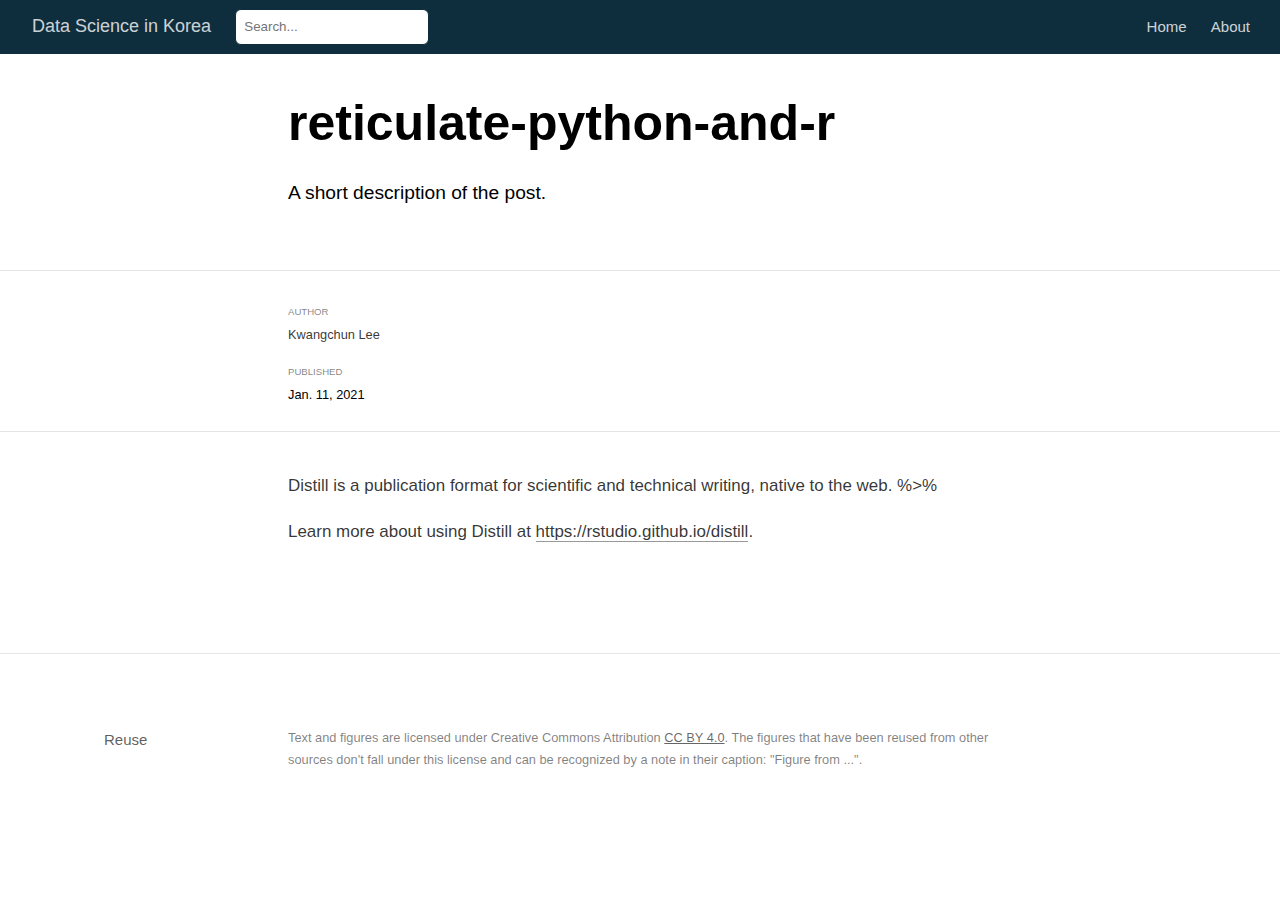
==== docs/posts/2021-01-12-reticulate-python-and-r/index.html @ 4361cb3d "initial blog publishing" ====
<!DOCTYPE html>

<html xmlns="http://www.w3.org/1999/xhtml" lang="" xml:lang="">

<head>
  <meta charset="utf-8"/>
  <meta name="viewport" content="width=device-width, initial-scale=1"/>
  <meta http-equiv="X-UA-Compatible" content="IE=Edge,chrome=1"/>
  <meta name="generator" content="distill" />

  <style type="text/css">
  /* Hide doc at startup (prevent jankiness while JS renders/transforms) */
  body {
    visibility: hidden;
  }
  </style>

 <!--radix_placeholder_import_source-->
 <!--/radix_placeholder_import_source-->

<style type="text/css">code{white-space: pre;}</style>
<style type="text/css" data-origin="pandoc">
pre > code.sourceCode { white-space: pre; position: relative; }
pre > code.sourceCode > span { display: inline-block; line-height: 1.25; }
pre > code.sourceCode > span:empty { height: 1.2em; }
code.sourceCode > span { color: inherit; text-decoration: inherit; }
div.sourceCode { margin: 1em 0; }
pre.sourceCode { margin: 0; }
@media screen {
div.sourceCode { overflow: auto; }
}
@media print {
pre > code.sourceCode { white-space: pre-wrap; }
pre > code.sourceCode > span { text-indent: -5em; padding-left: 5em; }
}
pre.numberSource code
  { counter-reset: source-line 0; }
pre.numberSource code > span
  { position: relative; left: -4em; counter-increment: source-line; }
pre.numberSource code > span > a:first-child::before
  { content: counter(source-line);
    position: relative; left: -1em; text-align: right; vertical-align: baseline;
    border: none; display: inline-block;
    -webkit-touch-callout: none; -webkit-user-select: none;
    -khtml-user-select: none; -moz-user-select: none;
    -ms-user-select: none; user-select: none;
    padding: 0 4px; width: 4em;
    color: #aaaaaa;
  }
pre.numberSource { margin-left: 3em; border-left: 1px solid #aaaaaa;  padding-left: 4px; }
div.sourceCode
  {   }
@media screen {
pre > code.sourceCode > span > a:first-child::before { text-decoration: underline; }
}
code span.al { color: #ad0000; } /* Alert */
code span.an { color: #5e5e5e; } /* Annotation */
code span.at { color: #20794d; } /* Attribute */
code span.bn { color: #ad0000; } /* BaseN */
code span.bu { } /* BuiltIn */
code span.cf { color: #007ba5; } /* ControlFlow */
code span.ch { color: #20794d; } /* Char */
code span.cn { color: #8f5902; } /* Constant */
code span.co { color: #5e5e5e; } /* Comment */
code span.cv { color: #5e5e5e; font-style: italic; } /* CommentVar */
code span.do { color: #5e5e5e; font-style: italic; } /* Documentation */
code span.dt { color: #ad0000; } /* DataType */
code span.dv { color: #ad0000; } /* DecVal */
code span.er { color: #ad0000; } /* Error */
code span.ex { } /* Extension */
code span.fl { color: #ad0000; } /* Float */
code span.fu { color: #4758ab; } /* Function */
code span.im { } /* Import */
code span.in { color: #5e5e5e; } /* Information */
code span.kw { color: #007ba5; } /* Keyword */
code span.op { color: #5e5e5e; } /* Operator */
code span.ot { color: #007ba5; } /* Other */
code span.pp { color: #ad0000; } /* Preprocessor */
code span.sc { color: #20794d; } /* SpecialChar */
code span.ss { color: #20794d; } /* SpecialString */
code span.st { color: #20794d; } /* String */
code span.va { color: #111111; } /* Variable */
code span.vs { color: #20794d; } /* VerbatimString */
code span.wa { color: #5e5e5e; font-style: italic; } /* Warning */
</style>

  <!--radix_placeholder_meta_tags-->
<title>Data Science in Korea: reticulate-python-and-r</title>

<meta property="description" itemprop="description" content="A short description of the post."/>

<link rel="license" href="https://creativecommons.org/licenses/by/4.0/"/>

<!--  https://schema.org/Article -->
<meta property="article:published" itemprop="datePublished" content="2021-01-12"/>
<meta property="article:created" itemprop="dateCreated" content="2021-01-12"/>
<meta name="article:author" content="Kwangchun Lee"/>

<!--  https://developers.facebook.com/docs/sharing/webmasters#markup -->
<meta property="og:title" content="Data Science in Korea: reticulate-python-and-r"/>
<meta property="og:type" content="article"/>
<meta property="og:description" content="A short description of the post."/>
<meta property="og:locale" content="en_US"/>
<meta property="og:site_name" content="Data Science in Korea"/>

<!--  https://dev.twitter.com/cards/types/summary -->
<meta property="twitter:card" content="summary"/>
<meta property="twitter:title" content="Data Science in Korea: reticulate-python-and-r"/>
<meta property="twitter:description" content="A short description of the post."/>

<!--/radix_placeholder_meta_tags-->
  <!--radix_placeholder_rmarkdown_metadata-->

<script type="text/json" id="radix-rmarkdown-metadata">
{"type":"list","attributes":{"names":{"type":"character","attributes":{},"value":["title","description","author","date","output","draft","creative_commons"]}},"value":[{"type":"character","attributes":{},"value":["reticulate-python-and-r"]},{"type":"character","attributes":{},"value":["A short description of the post."]},{"type":"list","attributes":{},"value":[{"type":"list","attributes":{"names":{"type":"character","attributes":{},"value":["name"]}},"value":[{"type":"character","attributes":{},"value":["Kwangchun Lee"]}]}]},{"type":"character","attributes":{},"value":["01-12-2021"]},{"type":"list","attributes":{"names":{"type":"character","attributes":{},"value":["distill::distill_article"]}},"value":[{"type":"list","attributes":{"names":{"type":"character","attributes":{},"value":["self_contained"]}},"value":[{"type":"logical","attributes":{},"value":[false]}]}]},{"type":"logical","attributes":{},"value":[false]},{"type":"character","attributes":{},"value":["CC BY"]}]}
</script>
<!--/radix_placeholder_rmarkdown_metadata-->
  
  <script type="text/json" id="radix-resource-manifest">
  {"type":"NULL"}
  </script>
  <!--radix_placeholder_navigation_in_header-->
<meta name="distill:offset" content="../.."/>

<script type="application/javascript">

  window.headroom_prevent_pin = false;

  window.document.addEventListener("DOMContentLoaded", function (event) {

    // initialize headroom for banner
    var header = $('header').get(0);
    var headerHeight = header.offsetHeight;
    var headroom = new Headroom(header, {
      tolerance: 5,
      onPin : function() {
        if (window.headroom_prevent_pin) {
          window.headroom_prevent_pin = false;
          headroom.unpin();
        }
      }
    });
    headroom.init();
    if(window.location.hash)
      headroom.unpin();
    $(header).addClass('headroom--transition');

    // offset scroll location for banner on hash change
    // (see: https://github.com/WickyNilliams/headroom.js/issues/38)
    window.addEventListener("hashchange", function(event) {
      window.scrollTo(0, window.pageYOffset - (headerHeight + 25));
    });

    // responsive menu
    $('.distill-site-header').each(function(i, val) {
      var topnav = $(this);
      var toggle = topnav.find('.nav-toggle');
      toggle.on('click', function() {
        topnav.toggleClass('responsive');
      });
    });

    // nav dropdowns
    $('.nav-dropbtn').click(function(e) {
      $(this).next('.nav-dropdown-content').toggleClass('nav-dropdown-active');
      $(this).parent().siblings('.nav-dropdown')
         .children('.nav-dropdown-content').removeClass('nav-dropdown-active');
    });
    $("body").click(function(e){
      $('.nav-dropdown-content').removeClass('nav-dropdown-active');
    });
    $(".nav-dropdown").click(function(e){
      e.stopPropagation();
    });
  });
</script>

<style type="text/css">

/* Theme (user-documented overrideables for nav appearance) */

.distill-site-nav {
  color: rgba(255, 255, 255, 0.8);
  background-color: #0F2E3D;
  font-size: 15px;
  font-weight: 300;
}

.distill-site-nav a {
  color: inherit;
  text-decoration: none;
}

.distill-site-nav a:hover {
  color: white;
}

@media print {
  .distill-site-nav {
    display: none;
  }
}

.distill-site-header {

}

.distill-site-footer {

}


/* Site Header */

.distill-site-header {
  width: 100%;
  box-sizing: border-box;
  z-index: 3;
}

.distill-site-header .nav-left {
  display: inline-block;
  margin-left: 8px;
}

@media screen and (max-width: 768px) {
  .distill-site-header .nav-left {
    margin-left: 0;
  }
}


.distill-site-header .nav-right {
  float: right;
  margin-right: 8px;
}

.distill-site-header a,
.distill-site-header .title {
  display: inline-block;
  text-align: center;
  padding: 14px 10px 14px 10px;
}

.distill-site-header .title {
  font-size: 18px;
  min-width: 150px;
}

.distill-site-header .logo {
  padding: 0;
}

.distill-site-header .logo img {
  display: none;
  max-height: 20px;
  width: auto;
  margin-bottom: -4px;
}

.distill-site-header .nav-image img {
  max-height: 18px;
  width: auto;
  display: inline-block;
  margin-bottom: -3px;
}



@media screen and (min-width: 1000px) {
  .distill-site-header .logo img {
    display: inline-block;
  }
  .distill-site-header .nav-left {
    margin-left: 20px;
  }
  .distill-site-header .nav-right {
    margin-right: 20px;
  }
  .distill-site-header .title {
    padding-left: 12px;
  }
}


.distill-site-header .nav-toggle {
  display: none;
}

.nav-dropdown {
  display: inline-block;
  position: relative;
}

.nav-dropdown .nav-dropbtn {
  border: none;
  outline: none;
  color: rgba(255, 255, 255, 0.8);
  padding: 16px 10px;
  background-color: transparent;
  font-family: inherit;
  font-size: inherit;
  font-weight: inherit;
  margin: 0;
  margin-top: 1px;
  z-index: 2;
}

.nav-dropdown-content {
  display: none;
  position: absolute;
  background-color: white;
  min-width: 200px;
  border: 1px solid rgba(0,0,0,0.15);
  border-radius: 4px;
  box-shadow: 0px 8px 16px 0px rgba(0,0,0,0.1);
  z-index: 1;
  margin-top: 2px;
  white-space: nowrap;
  padding-top: 4px;
  padding-bottom: 4px;
}

.nav-dropdown-content hr {
  margin-top: 4px;
  margin-bottom: 4px;
  border: none;
  border-bottom: 1px solid rgba(0, 0, 0, 0.1);
}

.nav-dropdown-active {
  display: block;
}

.nav-dropdown-content a, .nav-dropdown-content .nav-dropdown-header {
  color: black;
  padding: 6px 24px;
  text-decoration: none;
  display: block;
  text-align: left;
}

.nav-dropdown-content .nav-dropdown-header {
  display: block;
  padding: 5px 24px;
  padding-bottom: 0;
  text-transform: uppercase;
  font-size: 14px;
  color: #999999;
  white-space: nowrap;
}

.nav-dropdown:hover .nav-dropbtn {
  color: white;
}

.nav-dropdown-content a:hover {
  background-color: #ddd;
  color: black;
}

.nav-right .nav-dropdown-content {
  margin-left: -45%;
  right: 0;
}

@media screen and (max-width: 768px) {
  .distill-site-header a, .distill-site-header .nav-dropdown  {display: none;}
  .distill-site-header a.nav-toggle {
    float: right;
    display: block;
  }
  .distill-site-header .title {
    margin-left: 0;
  }
  .distill-site-header .nav-right {
    margin-right: 0;
  }
  .distill-site-header {
    overflow: hidden;
  }
  .nav-right .nav-dropdown-content {
    margin-left: 0;
  }
}


@media screen and (max-width: 768px) {
  .distill-site-header.responsive {position: relative; min-height: 500px; }
  .distill-site-header.responsive a.nav-toggle {
    position: absolute;
    right: 0;
    top: 0;
  }
  .distill-site-header.responsive a,
  .distill-site-header.responsive .nav-dropdown {
    display: block;
    text-align: left;
  }
  .distill-site-header.responsive .nav-left,
  .distill-site-header.responsive .nav-right {
    width: 100%;
  }
  .distill-site-header.responsive .nav-dropdown {float: none;}
  .distill-site-header.responsive .nav-dropdown-content {position: relative;}
  .distill-site-header.responsive .nav-dropdown .nav-dropbtn {
    display: block;
    width: 100%;
    text-align: left;
  }
}

/* Site Footer */

.distill-site-footer {
  width: 100%;
  overflow: hidden;
  box-sizing: border-box;
  z-index: 3;
  margin-top: 30px;
  padding-top: 30px;
  padding-bottom: 30px;
  text-align: center;
}

/* Headroom */

d-title {
  padding-top: 6rem;
}

@media print {
  d-title {
    padding-top: 4rem;
  }
}

.headroom {
  z-index: 1000;
  position: fixed;
  top: 0;
  left: 0;
  right: 0;
}

.headroom--transition {
  transition: all .4s ease-in-out;
}

.headroom--unpinned {
  top: -100px;
}

.headroom--pinned {
  top: 0;
}

</style>

<link href="../../site_libs/font-awesome-5.1.0/css/all.css" rel="stylesheet"/>
<link href="../../site_libs/font-awesome-5.1.0/css/v4-shims.css" rel="stylesheet"/>
<script src="../../site_libs/headroom-0.9.4/headroom.min.js"></script>
<script src="../../site_libs/autocomplete-0.37.1/autocomplete.min.js"></script>
<script src="../../site_libs/fuse-6.4.1/fuse.min.js"></script>

<script type="application/javascript">

function getMeta(metaName) {
  var metas = document.getElementsByTagName('meta');
  for (let i = 0; i < metas.length; i++) {
    if (metas[i].getAttribute('name') === metaName) {
      return metas[i].getAttribute('content');
    }
  }
  return '';
}

function offsetURL(url) {
  var offset = getMeta('distill:offset');
  return offset ? offset + '/' + url : url;
}

function createFuseIndex() {

  // create fuse index
  var options = {
    keys: [
      { name: 'title', weight: 20 },
      { name: 'categories', weight: 15 },
      { name: 'description', weight: 10 },
      { name: 'contents', weight: 5 },
    ],
    ignoreLocation: true,
    threshold: 0
  };
  var fuse = new window.Fuse([], options);

  // fetch the main search.json
  return fetch(offsetURL('search.json'))
    .then(function(response) {
      if (response.status == 200) {
        return response.json().then(function(json) {
          // index main articles
          json.articles.forEach(function(article) {
            fuse.add(article);
          });
          // download collections and index their articles
          return Promise.all(json.collections.map(function(collection) {
            return fetch(offsetURL(collection)).then(function(response) {
              if (response.status === 200) {
                return response.json().then(function(articles) {
                  articles.forEach(function(article) {
                    fuse.add(article);
                  });
                })
              } else {
                return Promise.reject(
                  new Error('Unexpected status from search index request: ' +
                            response.status)
                );
              }
            });
          })).then(function() {
            return fuse;
          });
        });

      } else {
        return Promise.reject(
          new Error('Unexpected status from search index request: ' +
                      response.status)
        );
      }
    });
}

window.document.addEventListener("DOMContentLoaded", function (event) {

  // get search element (bail if we don't have one)
  var searchEl = window.document.getElementById('distill-search');
  if (!searchEl)
    return;

  createFuseIndex()
    .then(function(fuse) {

      // make search box visible
      searchEl.classList.remove('hidden');

      // initialize autocomplete
      var options = {
        autoselect: true,
        hint: false,
        minLength: 2,
      };
      window.autocomplete(searchEl, options, [{
        source: function(query, callback) {
          const searchOptions = {
            isCaseSensitive: false,
            shouldSort: true,
            minMatchCharLength: 2,
            limit: 10,
          };
          var results = fuse.search(query, searchOptions);
          callback(results
            .map(function(result) { return result.item; })
            .filter(function(item) { return !!item.description; })
          );
        },
        templates: {
          suggestion: function(suggestion) {
            var html = `
              <div class="search-item">
                <h3>${suggestion.title}</h3>
                <div class="search-item-description">
                  ${suggestion.description}
                </div>
                <div class="search-item-preview">
                  <img src="${suggestion.preview ? offsetURL(suggestion.preview) : ''}"</img>
                </div>
              </div>
            `;
            return html;
          }
        }
      }]).on('autocomplete:selected', function(event, suggestion) {
        window.location.href = offsetURL(suggestion.path);
      });
      // remove inline display style on autocompleter (we want to
      // manage responsive display via css)
      $('.algolia-autocomplete').css("display", "");
    })
    .catch(function(error) {
      console.log(error);
    });

});

</script>

<style type="text/css">

/* Algolioa Autocomplete */

.algolia-autocomplete {
  display: inline-block;
  margin-left: 10px;
  vertical-align: sub;
  background-color: white;
  color: black;
  padding: 6px;
  padding-top: 8px;
  padding-bottom: 0;
  border-radius: 6px;
  border: 1px #0F2E3D solid;
  width: 180px;
}


@media screen and (max-width: 768px) {
  .distill-site-nav .algolia-autocomplete {
    display: none;
    visibility: hidden;
  }
  .distill-site-nav.responsive .algolia-autocomplete {
    display: inline-block;
    visibility: visible;
  }
  .distill-site-nav.responsive .algolia-autocomplete .aa-dropdown-menu {
    margin-left: 0;
    width: 400px;
    max-height: 400px;
  }
}

.algolia-autocomplete .aa-input, .algolia-autocomplete .aa-hint {
  width: 90%;
  outline: none;
  border: none;
}

.algolia-autocomplete .aa-hint {
  color: #999;
}
.algolia-autocomplete .aa-dropdown-menu {
  width: 550px;
  max-height: 70vh;
  overflow-x: visible;
  overflow-y: scroll;
  padding: 5px;
  margin-top: 3px;
  margin-left: -150px;
  background-color: #fff;
  border-radius: 5px;
  border: 1px solid #999;
  border-top: none;
}

.algolia-autocomplete .aa-dropdown-menu .aa-suggestion {
  cursor: pointer;
  padding: 5px 4px;
  border-bottom: 1px solid #eee;
}

.algolia-autocomplete .aa-dropdown-menu .aa-suggestion:last-of-type {
  border-bottom: none;
  margin-bottom: 2px;
}

.algolia-autocomplete .aa-dropdown-menu .aa-suggestion .search-item {
  overflow: hidden;
  font-size: 0.8em;
  line-height: 1.4em;
}

.algolia-autocomplete .aa-dropdown-menu .aa-suggestion .search-item h3 {
  margin-block-start: 0;
  margin-block-end: 5px;
}

.algolia-autocomplete .aa-dropdown-menu .aa-suggestion .search-item-description {
  display: inline-block;
  overflow: hidden;
  height: 2.8em;
  width: 80%;
  margin-right: 4%;
}

.algolia-autocomplete .aa-dropdown-menu .aa-suggestion .search-item-preview {
  display: inline-block;
  width: 15%;
}

.algolia-autocomplete .aa-dropdown-menu .aa-suggestion .search-item-preview img {
  height: 3em;
  width: auto;
  display: none;
}

.algolia-autocomplete .aa-dropdown-menu .aa-suggestion .search-item-preview img[src] {
  display: initial;
}

.algolia-autocomplete .aa-dropdown-menu .aa-suggestion.aa-cursor {
  background-color: #eee;
}
.algolia-autocomplete .aa-dropdown-menu .aa-suggestion em {
  font-weight: bold;
  font-style: normal;
}

</style>


<!--/radix_placeholder_navigation_in_header-->
  <!--radix_placeholder_distill-->

<style type="text/css">

body {
  background-color: white;
}

.pandoc-table {
  width: 100%;
}

.pandoc-table>caption {
  margin-bottom: 10px;
}

.pandoc-table th:not([align]) {
  text-align: left;
}

.pagedtable-footer {
  font-size: 15px;
}

d-byline .byline {
  grid-template-columns: 2fr 2fr;
}

d-byline .byline h3 {
  margin-block-start: 1.5em;
}

d-byline .byline .authors-affiliations h3 {
  margin-block-start: 0.5em;
}

.authors-affiliations .orcid-id {
  width: 16px;
  height:16px;
  margin-left: 4px;
  margin-right: 4px;
  vertical-align: middle;
  padding-bottom: 2px;
}

d-title .dt-tags {
  margin-top: 1em;
  grid-column: text;
}

.dt-tags .dt-tag {
  text-decoration: none;
  display: inline-block;
  color: rgba(0,0,0,0.6);
  padding: 0em 0.4em;
  margin-right: 0.5em;
  margin-bottom: 0.4em;
  font-size: 70%;
  border: 1px solid rgba(0,0,0,0.2);
  border-radius: 3px;
  text-transform: uppercase;
  font-weight: 500;
}

d-article table.gt_table td,
d-article table.gt_table th {
  border-bottom: none;
}

.html-widget {
  margin-bottom: 2.0em;
}

.l-screen-inset {
  padding-right: 16px;
}

.l-screen .caption {
  margin-left: 10px;
}

.shaded {
  background: rgb(247, 247, 247);
  padding-top: 20px;
  padding-bottom: 20px;
  border-top: 1px solid rgba(0, 0, 0, 0.1);
  border-bottom: 1px solid rgba(0, 0, 0, 0.1);
}

.shaded .html-widget {
  margin-bottom: 0;
  border: 1px solid rgba(0, 0, 0, 0.1);
}

.shaded .shaded-content {
  background: white;
}

.text-output {
  margin-top: 0;
  line-height: 1.5em;
}

.hidden {
  display: none !important;
}

d-article {
  padding-top: 2.5rem;
  padding-bottom: 30px;
}

d-appendix {
  padding-top: 30px;
}

d-article>p>img {
  width: 100%;
}

d-article h2 {
  margin: 1rem 0 1.5rem 0;
}

d-article h3 {
  margin-top: 1.5rem;
}

d-article iframe {
  border: 1px solid rgba(0, 0, 0, 0.1);
  margin-bottom: 2.0em;
  width: 100%;
}

/* Tweak code blocks */

d-article div.sourceCode code,
d-article pre code {
  font-family: Consolas, Monaco, 'Andale Mono', 'Ubuntu Mono', monospace;
}

d-article pre,
d-article div.sourceCode,
d-article div.sourceCode pre {
  overflow: auto;
}

d-article div.sourceCode {
  background-color: white;
}

d-article div.sourceCode pre {
  padding-left: 10px;
  font-size: 12px;
  border-left: 2px solid rgba(0,0,0,0.1);
}

d-article pre {
  font-size: 12px;
  color: black;
  background: none;
  margin-top: 0;
  text-align: left;
  white-space: pre;
  word-spacing: normal;
  word-break: normal;
  word-wrap: normal;
  line-height: 1.5;

  -moz-tab-size: 4;
  -o-tab-size: 4;
  tab-size: 4;

  -webkit-hyphens: none;
  -moz-hyphens: none;
  -ms-hyphens: none;
  hyphens: none;
}

d-article pre a {
  border-bottom: none;
}

d-article pre a:hover {
  border-bottom: none;
  text-decoration: underline;
}

@media(min-width: 768px) {

d-article pre,
d-article div.sourceCode,
d-article div.sourceCode pre {
  overflow: visible !important;
}

d-article div.sourceCode pre {
  padding-left: 18px;
  font-size: 14px;
}

d-article pre {
  font-size: 14px;
}

}

figure img.external {
  background: white;
  border: 1px solid rgba(0, 0, 0, 0.1);
  box-shadow: 0 1px 8px rgba(0, 0, 0, 0.1);
  padding: 18px;
  box-sizing: border-box;
}

/* CSS for d-contents */

.d-contents {
  grid-column: text;
  color: rgba(0,0,0,0.8);
  font-size: 0.9em;
  padding-bottom: 1em;
  margin-bottom: 1em;
  padding-bottom: 0.5em;
  margin-bottom: 1em;
  padding-left: 0.25em;
  justify-self: start;
}

@media(min-width: 1000px) {
  .d-contents.d-contents-float {
    height: 0;
    grid-column-start: 1;
    grid-column-end: 4;
    justify-self: center;
    padding-right: 3em;
    padding-left: 2em;
  }
}

.d-contents nav h3 {
  font-size: 18px;
  margin-top: 0;
  margin-bottom: 1em;
}

.d-contents li {
  list-style-type: none
}

.d-contents nav > ul {
  padding-left: 0;
}

.d-contents ul {
  padding-left: 1em
}

.d-contents nav ul li {
  margin-top: 0.6em;
  margin-bottom: 0.2em;
}

.d-contents nav a {
  font-size: 13px;
  border-bottom: none;
  text-decoration: none
  color: rgba(0, 0, 0, 0.8);
}

.d-contents nav a:hover {
  text-decoration: underline solid rgba(0, 0, 0, 0.6)
}

.d-contents nav > ul > li > a {
  font-weight: 600;
}

.d-contents nav > ul > li > ul {
  font-weight: inherit;
}

.d-contents nav > ul > li > ul > li {
  margin-top: 0.2em;
}


.d-contents nav ul {
  margin-top: 0;
  margin-bottom: 0.25em;
}

.d-article-with-toc h2:nth-child(2) {
  margin-top: 0;
}


/* Figure */

.figure {
  position: relative;
  margin-bottom: 2.5em;
  margin-top: 1.5em;
}

.figure img {
  width: 100%;
}

.figure .caption {
  color: rgba(0, 0, 0, 0.6);
  font-size: 12px;
  line-height: 1.5em;
}

.figure img.external {
  background: white;
  border: 1px solid rgba(0, 0, 0, 0.1);
  box-shadow: 0 1px 8px rgba(0, 0, 0, 0.1);
  padding: 18px;
  box-sizing: border-box;
}

.figure .caption a {
  color: rgba(0, 0, 0, 0.6);
}

.figure .caption b,
.figure .caption strong, {
  font-weight: 600;
  color: rgba(0, 0, 0, 1.0);
}

/* Citations */

d-article .citation {
  color: inherit;
  cursor: inherit;
}

div.hanging-indent{
  margin-left: 1em; text-indent: -1em;
}


/* Tweak 1000px media break to show more text */

@media(min-width: 1000px) {
  .base-grid,
  distill-header,
  d-title,
  d-abstract,
  d-article,
  d-appendix,
  distill-appendix,
  d-byline,
  d-footnote-list,
  d-citation-list,
  distill-footer {
    grid-template-columns: [screen-start] 1fr [page-start kicker-start] 80px [middle-start] 50px [text-start kicker-end] 65px 65px 65px 65px 65px 65px 65px 65px [text-end gutter-start] 65px [middle-end] 65px [page-end gutter-end] 1fr [screen-end];
    grid-column-gap: 16px;
  }

  .grid {
    grid-column-gap: 16px;
  }

  d-article {
    font-size: 1.06rem;
    line-height: 1.7em;
  }
  figure .caption, .figure .caption, figure figcaption {
    font-size: 13px;
  }
}

@media(min-width: 1180px) {
  .base-grid,
  distill-header,
  d-title,
  d-abstract,
  d-article,
  d-appendix,
  distill-appendix,
  d-byline,
  d-footnote-list,
  d-citation-list,
  distill-footer {
    grid-template-columns: [screen-start] 1fr [page-start kicker-start] 60px [middle-start] 60px [text-start kicker-end] 60px 60px 60px 60px 60px 60px 60px 60px [text-end gutter-start] 60px [middle-end] 60px [page-end gutter-end] 1fr [screen-end];
    grid-column-gap: 32px;
  }

  .grid {
    grid-column-gap: 32px;
  }
}


/* Get the citation styles for the appendix (not auto-injected on render since
   we do our own rendering of the citation appendix) */

d-appendix .citation-appendix,
.d-appendix .citation-appendix {
  font-size: 11px;
  line-height: 15px;
  border-left: 1px solid rgba(0, 0, 0, 0.1);
  padding-left: 18px;
  border: 1px solid rgba(0,0,0,0.1);
  background: rgba(0, 0, 0, 0.02);
  padding: 10px 18px;
  border-radius: 3px;
  color: rgba(150, 150, 150, 1);
  overflow: hidden;
  margin-top: -12px;
  white-space: pre-wrap;
  word-wrap: break-word;
}

/* Include appendix styles here so they can be overridden */

d-appendix {
  contain: layout style;
  font-size: 0.8em;
  line-height: 1.7em;
  margin-top: 60px;
  margin-bottom: 0;
  border-top: 1px solid rgba(0, 0, 0, 0.1);
  color: rgba(0,0,0,0.5);
  padding-top: 60px;
  padding-bottom: 48px;
}

d-appendix h3 {
  grid-column: page-start / text-start;
  font-size: 15px;
  font-weight: 500;
  margin-top: 1em;
  margin-bottom: 0;
  color: rgba(0,0,0,0.65);
}

d-appendix h3 + * {
  margin-top: 1em;
}

d-appendix ol {
  padding: 0 0 0 15px;
}

@media (min-width: 768px) {
  d-appendix ol {
    padding: 0 0 0 30px;
    margin-left: -30px;
  }
}

d-appendix li {
  margin-bottom: 1em;
}

d-appendix a {
  color: rgba(0, 0, 0, 0.6);
}

d-appendix > * {
  grid-column: text;
}

d-appendix > d-footnote-list,
d-appendix > d-citation-list,
d-appendix > distill-appendix {
  grid-column: screen;
}

/* Include footnote styles here so they can be overridden */

d-footnote-list {
  contain: layout style;
}

d-footnote-list > * {
  grid-column: text;
}

d-footnote-list a.footnote-backlink {
  color: rgba(0,0,0,0.3);
  padding-left: 0.5em;
}



/* Anchor.js */

.anchorjs-link {
  /*transition: all .25s linear; */
  text-decoration: none;
  border-bottom: none;
}
*:hover > .anchorjs-link {
  margin-left: -1.125em !important;
  text-decoration: none;
  border-bottom: none;
}

/* Social footer */

.social_footer {
  margin-top: 30px;
  margin-bottom: 0;
  color: rgba(0,0,0,0.67);
}

.disqus-comments {
  margin-right: 30px;
}

.disqus-comment-count {
  border-bottom: 1px solid rgba(0, 0, 0, 0.4);
  cursor: pointer;
}

#disqus_thread {
  margin-top: 30px;
}

.article-sharing a {
  border-bottom: none;
  margin-right: 8px;
}

.article-sharing a:hover {
  border-bottom: none;
}

.sidebar-section.subscribe {
  font-size: 12px;
  line-height: 1.6em;
}

.subscribe p {
  margin-bottom: 0.5em;
}


.article-footer .subscribe {
  font-size: 15px;
  margin-top: 45px;
}


.sidebar-section.custom {
  font-size: 12px;
  line-height: 1.6em;
}

.custom p {
  margin-bottom: 0.5em;
}

/* Styles for listing layout (hide title) */
.layout-listing d-title, .layout-listing .d-title {
  display: none;
}

/* Styles for posts lists (not auto-injected) */


.posts-with-sidebar {
  padding-left: 45px;
  padding-right: 45px;
}

.posts-list .description h2,
.posts-list .description p {
  font-family: -apple-system, BlinkMacSystemFont, "Segoe UI", Roboto, Oxygen, Ubuntu, Cantarell, "Fira Sans", "Droid Sans", "Helvetica Neue", Arial, sans-serif;
}

.posts-list .description h2 {
  font-weight: 700;
  border-bottom: none;
  padding-bottom: 0;
}

.posts-list h2.post-tag {
  border-bottom: 1px solid rgba(0, 0, 0, 0.2);
  padding-bottom: 12px;
}
.posts-list {
  margin-top: 60px;
  margin-bottom: 24px;
}

.posts-list .post-preview {
  text-decoration: none;
  overflow: hidden;
  display: block;
  border-bottom: 1px solid rgba(0, 0, 0, 0.1);
  padding: 24px 0;
}

.post-preview-last {
  border-bottom: none !important;
}

.posts-list .posts-list-caption {
  grid-column: screen;
  font-weight: 400;
}

.posts-list .post-preview h2 {
  margin: 0 0 6px 0;
  line-height: 1.2em;
  font-style: normal;
  font-size: 24px;
}

.posts-list .post-preview p {
  margin: 0 0 12px 0;
  line-height: 1.4em;
  font-size: 16px;
}

.posts-list .post-preview .thumbnail {
  box-sizing: border-box;
  margin-bottom: 24px;
  position: relative;
  max-width: 500px;
}
.posts-list .post-preview img {
  width: 100%;
  display: block;
}

.posts-list .metadata {
  font-size: 12px;
  line-height: 1.4em;
  margin-bottom: 18px;
}

.posts-list .metadata > * {
  display: inline-block;
}

.posts-list .metadata .publishedDate {
  margin-right: 2em;
}

.posts-list .metadata .dt-authors {
  display: block;
  margin-top: 0.3em;
  margin-right: 2em;
}

.posts-list .dt-tags {
  display: block;
  line-height: 1em;
}

.posts-list .dt-tags .dt-tag {
  display: inline-block;
  color: rgba(0,0,0,0.6);
  padding: 0.3em 0.4em;
  margin-right: 0.2em;
  margin-bottom: 0.4em;
  font-size: 60%;
  border: 1px solid rgba(0,0,0,0.2);
  border-radius: 3px;
  text-transform: uppercase;
  font-weight: 500;
}

.posts-list img {
  opacity: 1;
}

.posts-list img[data-src] {
  opacity: 0;
}

.posts-more {
  clear: both;
}


.posts-sidebar {
  font-size: 16px;
}

.posts-sidebar h3 {
  font-size: 16px;
  margin-top: 0;
  margin-bottom: 0.5em;
  font-weight: 400;
  text-transform: uppercase;
}

.sidebar-section {
  margin-bottom: 30px;
}

.categories ul {
  list-style-type: none;
  margin: 0;
  padding: 0;
}

.categories li {
  color: rgba(0, 0, 0, 0.8);
  margin-bottom: 0;
}

.categories li>a {
  border-bottom: none;
}

.categories li>a:hover {
  border-bottom: 1px solid rgba(0, 0, 0, 0.4);
}

.categories .active {
  font-weight: 600;
}

.categories .category-count {
  color: rgba(0, 0, 0, 0.4);
}


@media(min-width: 768px) {
  .posts-list .post-preview h2 {
    font-size: 26px;
  }
  .posts-list .post-preview .thumbnail {
    float: right;
    width: 30%;
    margin-bottom: 0;
  }
  .posts-list .post-preview .description {
    float: left;
    width: 45%;
  }
  .posts-list .post-preview .metadata {
    float: left;
    width: 20%;
    margin-top: 8px;
  }
  .posts-list .post-preview p {
    margin: 0 0 12px 0;
    line-height: 1.5em;
    font-size: 16px;
  }
  .posts-with-sidebar .posts-list {
    float: left;
    width: 75%;
  }
  .posts-with-sidebar .posts-sidebar {
    float: right;
    width: 20%;
    margin-top: 60px;
    padding-top: 24px;
    padding-bottom: 24px;
  }
}


/* Improve display for browsers without grid (IE/Edge <= 15) */

.downlevel {
  line-height: 1.6em;
  font-family: -apple-system, BlinkMacSystemFont, "Segoe UI", Roboto, Oxygen, Ubuntu, Cantarell, "Fira Sans", "Droid Sans", "Helvetica Neue", Arial, sans-serif;
  margin: 0;
}

.downlevel .d-title {
  padding-top: 6rem;
  padding-bottom: 1.5rem;
}

.downlevel .d-title h1 {
  font-size: 50px;
  font-weight: 700;
  line-height: 1.1em;
  margin: 0 0 0.5rem;
}

.downlevel .d-title p {
  font-weight: 300;
  font-size: 1.2rem;
  line-height: 1.55em;
  margin-top: 0;
}

.downlevel .d-byline {
  padding-top: 0.8em;
  padding-bottom: 0.8em;
  font-size: 0.8rem;
  line-height: 1.8em;
}

.downlevel .section-separator {
  border: none;
  border-top: 1px solid rgba(0, 0, 0, 0.1);
}

.downlevel .d-article {
  font-size: 1.06rem;
  line-height: 1.7em;
  padding-top: 1rem;
  padding-bottom: 2rem;
}


.downlevel .d-appendix {
  padding-left: 0;
  padding-right: 0;
  max-width: none;
  font-size: 0.8em;
  line-height: 1.7em;
  margin-bottom: 0;
  color: rgba(0,0,0,0.5);
  padding-top: 40px;
  padding-bottom: 48px;
}

.downlevel .footnotes ol {
  padding-left: 13px;
}

.downlevel .base-grid,
.downlevel .distill-header,
.downlevel .d-title,
.downlevel .d-abstract,
.downlevel .d-article,
.downlevel .d-appendix,
.downlevel .distill-appendix,
.downlevel .d-byline,
.downlevel .d-footnote-list,
.downlevel .d-citation-list,
.downlevel .distill-footer,
.downlevel .appendix-bottom,
.downlevel .posts-container {
  padding-left: 40px;
  padding-right: 40px;
}

@media(min-width: 768px) {
  .downlevel .base-grid,
  .downlevel .distill-header,
  .downlevel .d-title,
  .downlevel .d-abstract,
  .downlevel .d-article,
  .downlevel .d-appendix,
  .downlevel .distill-appendix,
  .downlevel .d-byline,
  .downlevel .d-footnote-list,
  .downlevel .d-citation-list,
  .downlevel .distill-footer,
  .downlevel .appendix-bottom,
  .downlevel .posts-container {
  padding-left: 150px;
  padding-right: 150px;
  max-width: 900px;
}
}

.downlevel pre code {
  display: block;
  border-left: 2px solid rgba(0, 0, 0, .1);
  padding: 0 0 0 20px;
  font-size: 14px;
}

.downlevel code, .downlevel pre {
  color: black;
  background: none;
  font-family: Consolas, Monaco, 'Andale Mono', 'Ubuntu Mono', monospace;
  text-align: left;
  white-space: pre;
  word-spacing: normal;
  word-break: normal;
  word-wrap: normal;
  line-height: 1.5;

  -moz-tab-size: 4;
  -o-tab-size: 4;
  tab-size: 4;

  -webkit-hyphens: none;
  -moz-hyphens: none;
  -ms-hyphens: none;
  hyphens: none;
}

.downlevel .posts-list .post-preview {
  color: inherit;
}



</style>

<script type="application/javascript">

function is_downlevel_browser() {
  if (bowser.isUnsupportedBrowser({ msie: "12", msedge: "16"},
                                 window.navigator.userAgent)) {
    return true;
  } else {
    return window.load_distill_framework === undefined;
  }
}

// show body when load is complete
function on_load_complete() {

  // add anchors
  if (window.anchors) {
    window.anchors.options.placement = 'left';
    window.anchors.add('d-article > h2, d-article > h3, d-article > h4, d-article > h5');
  }


  // set body to visible
  document.body.style.visibility = 'visible';

  // force redraw for leaflet widgets
  if (window.HTMLWidgets) {
    var maps = window.HTMLWidgets.findAll(".leaflet");
    $.each(maps, function(i, el) {
      var map = this.getMap();
      map.invalidateSize();
      map.eachLayer(function(layer) {
        if (layer instanceof L.TileLayer)
          layer.redraw();
      });
    });
  }

  // trigger 'shown' so htmlwidgets resize
  $('d-article').trigger('shown');
}

function init_distill() {

  init_common();

  // create front matter
  var front_matter = $('<d-front-matter></d-front-matter>');
  $('#distill-front-matter').wrap(front_matter);

  // create d-title
  $('.d-title').changeElementType('d-title');

  // create d-byline
  var byline = $('<d-byline></d-byline>');
  $('.d-byline').replaceWith(byline);

  // create d-article
  var article = $('<d-article></d-article>');
  $('.d-article').wrap(article).children().unwrap();

  // move posts container into article
  $('.posts-container').appendTo($('d-article'));

  // create d-appendix
  $('.d-appendix').changeElementType('d-appendix');

  // flag indicating that we have appendix items
  var appendix = $('.appendix-bottom').children('h3').length > 0;

  // replace footnotes with <d-footnote>
  $('.footnote-ref').each(function(i, val) {
    appendix = true;
    var href = $(this).attr('href');
    var id = href.replace('#', '');
    var fn = $('#' + id);
    var fn_p = $('#' + id + '>p');
    fn_p.find('.footnote-back').remove();
    var text = fn_p.html();
    var dtfn = $('<d-footnote></d-footnote>');
    dtfn.html(text);
    $(this).replaceWith(dtfn);
  });
  // remove footnotes
  $('.footnotes').remove();

  // move refs into #references-listing
  $('#references-listing').replaceWith($('#refs'));

  $('h1.appendix, h2.appendix').each(function(i, val) {
    $(this).changeElementType('h3');
  });
  $('h3.appendix').each(function(i, val) {
    var id = $(this).attr('id');
    $('.d-contents a[href="#' + id + '"]').parent().remove();
    appendix = true;
    $(this).nextUntil($('h1, h2, h3')).addBack().appendTo($('d-appendix'));
  });

  // show d-appendix if we have appendix content
  $("d-appendix").css('display', appendix ? 'grid' : 'none');

  // localize layout chunks to just output
  $('.layout-chunk').each(function(i, val) {

    // capture layout
    var layout = $(this).attr('data-layout');

    // apply layout to markdown level block elements
    var elements = $(this).children().not('div.sourceCode, pre, script');
    elements.each(function(i, el) {
      var layout_div = $('<div class="' + layout + '"></div>');
      if (layout_div.hasClass('shaded')) {
        var shaded_content = $('<div class="shaded-content"></div>');
        $(this).wrap(shaded_content);
        $(this).parent().wrap(layout_div);
      } else {
        $(this).wrap(layout_div);
      }
    });


    // unwrap the layout-chunk div
    $(this).children().unwrap();
  });

  // remove code block used to force  highlighting css
  $('.distill-force-highlighting-css').parent().remove();

  // remove empty line numbers inserted by pandoc when using a
  // custom syntax highlighting theme
  $('code.sourceCode a:empty').remove();

  // load distill framework
  load_distill_framework();

  // wait for window.distillRunlevel == 4 to do post processing
  function distill_post_process() {

    if (!window.distillRunlevel || window.distillRunlevel < 4)
      return;

    // hide author/affiliations entirely if we have no authors
    var front_matter = JSON.parse($("#distill-front-matter").html());
    var have_authors = front_matter.authors && front_matter.authors.length > 0;
    if (!have_authors)
      $('d-byline').addClass('hidden');

    // article with toc class
    $('.d-contents').parent().addClass('d-article-with-toc');

    // strip links that point to #
    $('.authors-affiliations').find('a[href="#"]').removeAttr('href');

    // add orcid ids
    $('.authors-affiliations').find('.author').each(function(i, el) {
      var orcid_id = front_matter.authors[i].orcidID;
      if (orcid_id) {
        var a = $('<a></a>');
        a.attr('href', 'https://orcid.org/' + orcid_id);
        var img = $('<img></img>');
        img.addClass('orcid-id');
        img.attr('alt', 'ORCID ID');
        img.attr('src','[data-uri]');
        a.append(img);
        $(this).append(a);
      }
    });

    // hide elements of author/affiliations grid that have no value
    function hide_byline_column(caption) {
      $('d-byline').find('h3:contains("' + caption + '")').parent().css('visibility', 'hidden');
    }

    // affiliations
    var have_affiliations = false;
    for (var i = 0; i<front_matter.authors.length; ++i) {
      var author = front_matter.authors[i];
      if (author.affiliation !== "&nbsp;") {
        have_affiliations = true;
        break;
      }
    }
    if (!have_affiliations)
      $('d-byline').find('h3:contains("Affiliations")').css('visibility', 'hidden');

    // published date
    if (!front_matter.publishedDate)
      hide_byline_column("Published");

    // document object identifier
    var doi = $('d-byline').find('h3:contains("DOI")');
    var doi_p = doi.next().empty();
    if (!front_matter.doi) {
      // if we have a citation and valid citationText then link to that
      if ($('#citation').length > 0 && front_matter.citationText) {
        doi.html('Citation');
        $('<a href="#citation"></a>')
          .text(front_matter.citationText)
          .appendTo(doi_p);
      } else {
        hide_byline_column("DOI");
      }
    } else {
      $('<a></a>')
         .attr('href', "https://doi.org/" + front_matter.doi)
         .html(front_matter.doi)
         .appendTo(doi_p);
    }

     // change plural form of authors/affiliations
    if (front_matter.authors.length === 1) {
      var grid = $('.authors-affiliations');
      grid.children('h3:contains("Authors")').text('Author');
      grid.children('h3:contains("Affiliations")').text('Affiliation');
    }

    // remove d-appendix and d-footnote-list local styles
    $('d-appendix > style:first-child').remove();
    $('d-footnote-list > style:first-child').remove();

    // move appendix-bottom entries to the bottom
    $('.appendix-bottom').appendTo('d-appendix').children().unwrap();
    $('.appendix-bottom').remove();

    // clear polling timer
    clearInterval(tid);

    // show body now that everything is ready
    on_load_complete();
  }

  var tid = setInterval(distill_post_process, 50);
  distill_post_process();

}

function init_downlevel() {

  init_common();

   // insert hr after d-title
  $('.d-title').after($('<hr class="section-separator"/>'));

  // check if we have authors
  var front_matter = JSON.parse($("#distill-front-matter").html());
  var have_authors = front_matter.authors && front_matter.authors.length > 0;

  // manage byline/border
  if (!have_authors)
    $('.d-byline').remove();
  $('.d-byline').after($('<hr class="section-separator"/>'));
  $('.d-byline a').remove();

  // remove toc
  $('.d-contents').remove();

  // move appendix elements
  $('h1.appendix, h2.appendix').each(function(i, val) {
    $(this).changeElementType('h3');
  });
  $('h3.appendix').each(function(i, val) {
    $(this).nextUntil($('h1, h2, h3')).addBack().appendTo($('.d-appendix'));
  });


  // inject headers into references and footnotes
  var refs_header = $('<h3></h3>');
  refs_header.text('References');
  $('#refs').prepend(refs_header);

  var footnotes_header = $('<h3></h3');
  footnotes_header.text('Footnotes');
  $('.footnotes').children('hr').first().replaceWith(footnotes_header);

  // move appendix-bottom entries to the bottom
  $('.appendix-bottom').appendTo('.d-appendix').children().unwrap();
  $('.appendix-bottom').remove();

  // remove appendix if it's empty
  if ($('.d-appendix').children().length === 0)
    $('.d-appendix').remove();

  // prepend separator above appendix
  $('.d-appendix').before($('<hr class="section-separator" style="clear: both"/>'));

  // trim code
  $('pre>code').each(function(i, val) {
    $(this).html($.trim($(this).html()));
  });

  // move posts-container right before article
  $('.posts-container').insertBefore($('.d-article'));

  $('body').addClass('downlevel');

  on_load_complete();
}


function init_common() {

  // jquery plugin to change element types
  (function($) {
    $.fn.changeElementType = function(newType) {
      var attrs = {};

      $.each(this[0].attributes, function(idx, attr) {
        attrs[attr.nodeName] = attr.nodeValue;
      });

      this.replaceWith(function() {
        return $("<" + newType + "/>", attrs).append($(this).contents());
      });
    };
  })(jQuery);

  // prevent underline for linked images
  $('a > img').parent().css({'border-bottom' : 'none'});

  // mark non-body figures created by knitr chunks as 100% width
  $('.layout-chunk').each(function(i, val) {
    var figures = $(this).find('img, .html-widget');
    if ($(this).attr('data-layout') !== "l-body") {
      figures.css('width', '100%');
    } else {
      figures.css('max-width', '100%');
      figures.filter("[width]").each(function(i, val) {
        var fig = $(this);
        fig.css('width', fig.attr('width') + 'px');
      });

    }
  });

  // auto-append index.html to post-preview links in file: protocol
  // and in rstudio ide preview
  $('.post-preview').each(function(i, val) {
    if (window.location.protocol === "file:")
      $(this).attr('href', $(this).attr('href') + "index.html");
  });

  // get rid of index.html references in header
  if (window.location.protocol !== "file:") {
    $('.distill-site-header a[href]').each(function(i,val) {
      $(this).attr('href', $(this).attr('href').replace("index.html", "./"));
    });
  }

  // add class to pandoc style tables
  $('tr.header').parent('thead').parent('table').addClass('pandoc-table');
  $('.kable-table').children('table').addClass('pandoc-table');

  // add figcaption style to table captions
  $('caption').parent('table').addClass("figcaption");

  // initialize posts list
  if (window.init_posts_list)
    window.init_posts_list();

  // implmement disqus comment link
  $('.disqus-comment-count').click(function() {
    window.headroom_prevent_pin = true;
    $('#disqus_thread').toggleClass('hidden');
    if (!$('#disqus_thread').hasClass('hidden')) {
      var offset = $(this).offset();
      $(window).resize();
      $('html, body').animate({
        scrollTop: offset.top - 35
      });
    }
  });
}

document.addEventListener('DOMContentLoaded', function() {
  if (is_downlevel_browser())
    init_downlevel();
  else
    window.addEventListener('WebComponentsReady', init_distill);
});

</script>

<!--/radix_placeholder_distill-->
  <script src="../../site_libs/header-attrs-2.5/header-attrs.js"></script>
  <script src="../../site_libs/jquery-1.11.3/jquery.min.js"></script>
  <script src="../../site_libs/anchor-4.2.2/anchor.min.js"></script>
  <script src="../../site_libs/bowser-1.9.3/bowser.min.js"></script>
  <script src="../../site_libs/webcomponents-2.0.0/webcomponents.js"></script>
  <script src="../../site_libs/distill-2.2.21/template.v2.js"></script>
  <!--radix_placeholder_site_in_header-->
<!--/radix_placeholder_site_in_header-->


</head>

<body>

<!--radix_placeholder_front_matter-->

<script id="distill-front-matter" type="text/json">
{"title":"reticulate-python-and-r","description":"A short description of the post.","authors":[{"author":"Kwangchun Lee","authorURL":"#","affiliation":"&nbsp;","affiliationURL":"#","orcidID":""}],"publishedDate":"2021-01-12T00:00:00.000+09:00","citationText":"Lee, 2021"}
</script>

<!--/radix_placeholder_front_matter-->
<!--radix_placeholder_navigation_before_body-->
<header class="header header--fixed" role="banner">
<nav class="distill-site-nav distill-site-header">
<div class="nav-left">
<a href="../../index.html" class="title">Data Science in Korea</a>
<input id="distill-search" class="nav-search hidden" type="text" placeholder="Search..."/>
</div>
<div class="nav-right">
<a href="../../index.html">Home</a>
<a href="../../about.html">About</a>
<a href="javascript:void(0);" class="nav-toggle">&#9776;</a>
</div>
</nav>
</header>
<!--/radix_placeholder_navigation_before_body-->
<!--radix_placeholder_site_before_body-->
<!--/radix_placeholder_site_before_body-->

<div class="d-title">
<h1>reticulate-python-and-r</h1>
<!--radix_placeholder_categories-->
<!--/radix_placeholder_categories-->
<p><p>A short description of the post.</p></p>
</div>

<div class="d-byline">
  Kwangchun Lee  
  
<br/>01-12-2021
</div>

<div class="d-article">
<p>Distill is a publication format for scientific and technical writing, native to the web. %&gt;%</p>
<p>Learn more about using Distill at <a href="https://rstudio.github.io/distill" class="uri">https://rstudio.github.io/distill</a>.</p>
<div class="sourceCode" id="cb1"><pre class="sourceCode r distill-force-highlighting-css"><code class="sourceCode r"></code></pre></div>
<!--radix_placeholder_article_footer-->
<!--/radix_placeholder_article_footer-->
</div>

<div class="d-appendix">
</div>


<!--radix_placeholder_site_after_body-->
<!--/radix_placeholder_site_after_body-->
<!--radix_placeholder_appendices-->
<div class="appendix-bottom">
  <h3 id="reuse">Reuse</h3>
  <p>Text and figures are licensed under Creative Commons Attribution <a rel="license" href="https://creativecommons.org/licenses/by/4.0/">CC BY 4.0</a>. The figures that have been reused from other sources don't fall under this license and can be recognized by a note in their caption: "Figure from ...".</p>
</div>
<!--/radix_placeholder_appendices-->
<!--radix_placeholder_navigation_after_body-->
<!--/radix_placeholder_navigation_after_body-->

</body>

</html>
---- docs/site_libs/font-awesome-5.1.0/css/all.css ----
/*!
 * Font Awesome Free 5.1.0 by @fontawesome - https://fontawesome.com
 * License - https://fontawesome.com/license (Icons: CC BY 4.0, Fonts: SIL OFL 1.1, Code: MIT License)
 */
.fa,.fab,.fal,.far,.fas{-moz-osx-font-smoothing:grayscale;-webkit-font-smoothing:antialiased;display:inline-block;font-style:normal;font-variant:normal;text-rendering:auto;line-height:1}.fa-lg{font-size:1.33333em;line-height:.75em;vertical-align:-.0667em}.fa-xs{font-size:.75em}.fa-sm{font-size:.875em}.fa-1x{font-size:1em}.fa-2x{font-size:2em}.fa-3x{font-size:3em}.fa-4x{font-size:4em}.fa-5x{font-size:5em}.fa-6x{font-size:6em}.fa-7x{font-size:7em}.fa-8x{font-size:8em}.fa-9x{font-size:9em}.fa-10x{font-size:10em}.fa-fw{text-align:center;width:1.25em}.fa-ul{list-style-type:none;margin-left:2.5em;padding-left:0}.fa-ul>li{position:relative}.fa-li{left:-2em;position:absolute;text-align:center;width:2em;line-height:inherit}.fa-border{border:.08em solid #eee;border-radius:.1em;padding:.2em .25em .15em}.fa-pull-left{float:left}.fa-pull-right{float:right}.fa.fa-pull-left,.fab.fa-pull-left,.fal.fa-pull-left,.far.fa-pull-left,.fas.fa-pull-left{margin-right:.3em}.fa.fa-pull-right,.fab.fa-pull-right,.fal.fa-pull-right,.far.fa-pull-right,.fas.fa-pull-right{margin-left:.3em}.fa-spin{animation:a 2s infinite linear}.fa-pulse{animation:a 1s infinite steps(8)}@keyframes a{0%{transform:rotate(0deg)}to{transform:rotate(1turn)}}.fa-rotate-90{-ms-filter:"progid:DXImageTransform.Microsoft.BasicImage(rotation=1)";transform:rotate(90deg)}.fa-rotate-180{-ms-filter:"progid:DXImageTransform.Microsoft.BasicImage(rotation=2)";transform:rotate(180deg)}.fa-rotate-270{-ms-filter:"progid:DXImageTransform.Microsoft.BasicImage(rotation=3)";transform:rotate(270deg)}.fa-flip-horizontal{-ms-filter:"progid:DXImageTransform.Microsoft.BasicImage(rotation=0, mirror=1)";transform:scaleX(-1)}.fa-flip-vertical{transform:scaleY(-1)}.fa-flip-horizontal.fa-flip-vertical,.fa-flip-vertical{-ms-filter:"progid:DXImageTransform.Microsoft.BasicImage(rotation=2, mirror=1)"}.fa-flip-horizontal.fa-flip-vertical{transform:scale(-1)}:root .fa-flip-horizontal,:root .fa-flip-vertical,:root .fa-rotate-90,:root .fa-rotate-180,:root .fa-rotate-270{-webkit-filter:none;filter:none}.fa-stack{display:inline-block;height:2em;line-height:2em;position:relative;vertical-align:middle;width:2em}.fa-stack-1x,.fa-stack-2x{left:0;position:absolute;text-align:center;width:100%}.fa-stack-1x{line-height:inherit}.fa-stack-2x{font-size:2em}.fa-inverse{color:#fff}.fa-500px:before{content:"\f26e"}.fa-accessible-icon:before{content:"\f368"}.fa-accusoft:before{content:"\f369"}.fa-address-book:before{content:"\f2b9"}.fa-address-card:before{content:"\f2bb"}.fa-adjust:before{content:"\f042"}.fa-adn:before{content:"\f170"}.fa-adversal:before{content:"\f36a"}.fa-affiliatetheme:before{content:"\f36b"}.fa-algolia:before{content:"\f36c"}.fa-align-center:before{content:"\f037"}.fa-align-justify:before{content:"\f039"}.fa-align-left:before{content:"\f036"}.fa-align-right:before{content:"\f038"}.fa-allergies:before{content:"\f461"}.fa-amazon:before{content:"\f270"}.fa-amazon-pay:before{content:"\f42c"}.fa-ambulance:before{content:"\f0f9"}.fa-american-sign-language-interpreting:before{content:"\f2a3"}.fa-amilia:before{content:"\f36d"}.fa-anchor:before{content:"\f13d"}.fa-android:before{content:"\f17b"}.fa-angellist:before{content:"\f209"}.fa-angle-double-down:before{content:"\f103"}.fa-angle-double-left:before{content:"\f100"}.fa-angle-double-right:before{content:"\f101"}.fa-angle-double-up:before{content:"\f102"}.fa-angle-down:before{content:"\f107"}.fa-angle-left:before{content:"\f104"}.fa-angle-right:before{content:"\f105"}.fa-angle-up:before{content:"\f106"}.fa-angry:before{content:"\f556"}.fa-angrycreative:before{content:"\f36e"}.fa-angular:before{content:"\f420"}.fa-app-store:before{content:"\f36f"}.fa-app-store-ios:before{content:"\f370"}.fa-apper:before{content:"\f371"}.fa-apple:before{content:"\f179"}.fa-apple-pay:before{content:"\f415"}.fa-archive:before{content:"\f187"}.fa-archway:before{content:"\f557"}.fa-arrow-alt-circle-down:before{content:"\f358"}.fa-arrow-alt-circle-left:before{content:"\f359"}.fa-arrow-alt-circle-right:before{content:"\f35a"}.fa-arrow-alt-circle-up:before{content:"\f35b"}.fa-arrow-circle-down:before{content:"\f0ab"}.fa-arrow-circle-left:before{content:"\f0a8"}.fa-arrow-circle-right:before{content:"\f0a9"}.fa-arrow-circle-up:before{content:"\f0aa"}.fa-arrow-down:before{content:"\f063"}.fa-arrow-left:before{content:"\f060"}.fa-arrow-right:before{content:"\f061"}.fa-arrow-up:before{content:"\f062"}.fa-arrows-alt:before{content:"\f0b2"}.fa-arrows-alt-h:before{content:"\f337"}.fa-arrows-alt-v:before{content:"\f338"}.fa-assistive-listening-systems:before{content:"\f2a2"}.fa-asterisk:before{content:"\f069"}.fa-asymmetrik:before{content:"\f372"}.fa-at:before{content:"\f1fa"}.fa-atlas:before{content:"\f558"}.fa-audible:before{content:"\f373"}.fa-audio-description:before{content:"\f29e"}.fa-autoprefixer:before{content:"\f41c"}.fa-avianex:before{content:"\f374"}.fa-aviato:before{content:"\f421"}.fa-award:before{content:"\f559"}.fa-aws:before{content:"\f375"}.fa-backspace:before{content:"\f55a"}.fa-backward:before{content:"\f04a"}.fa-balance-scale:before{content:"\f24e"}.fa-ban:before{content:"\f05e"}.fa-band-aid:before{content:"\f462"}.fa-bandcamp:before{content:"\f2d5"}.fa-barcode:before{content:"\f02a"}.fa-bars:before{content:"\f0c9"}.fa-baseball-ball:before{content:"\f433"}.fa-basketball-ball:before{content:"\f434"}.fa-bath:before{content:"\f2cd"}.fa-battery-empty:before{content:"\f244"}.fa-battery-full:before{content:"\f240"}.fa-battery-half:before{content:"\f242"}.fa-battery-quarter:before{content:"\f243"}.fa-battery-three-quarters:before{content:"\f241"}.fa-bed:before{content:"\f236"}.fa-beer:before{content:"\f0fc"}.fa-behance:before{content:"\f1b4"}.fa-behance-square:before{content:"\f1b5"}.fa-bell:before{content:"\f0f3"}.fa-bell-slash:before{content:"\f1f6"}.fa-bezier-curve:before{content:"\f55b"}.fa-bicycle:before{content:"\f206"}.fa-bimobject:before{content:"\f378"}.fa-binoculars:before{content:"\f1e5"}.fa-birthday-cake:before{content:"\f1fd"}.fa-bitbucket:before{content:"\f171"}.fa-bitcoin:before{content:"\f379"}.fa-bity:before{content:"\f37a"}.fa-black-tie:before{content:"\f27e"}.fa-blackberry:before{content:"\f37b"}.fa-blender:before{content:"\f517"}.fa-blind:before{content:"\f29d"}.fa-blogger:before{content:"\f37c"}.fa-blogger-b:before{content:"\f37d"}.fa-bluetooth:before{content:"\f293"}.fa-bluetooth-b:before{content:"\f294"}.fa-bold:before{content:"\f032"}.fa-bolt:before{content:"\f0e7"}.fa-bomb:before{content:"\f1e2"}.fa-bong:before{content:"\f55c"}.fa-book:before{content:"\f02d"}.fa-book-open:before{content:"\f518"}.fa-bookmark:before{content:"\f02e"}.fa-bowling-ball:before{content:"\f436"}.fa-box:before{content:"\f466"}.fa-box-open:before{content:"\f49e"}.fa-boxes:before{content:"\f468"}.fa-braille:before{content:"\f2a1"}.fa-briefcase:before{content:"\f0b1"}.fa-briefcase-medical:before{content:"\f469"}.fa-broadcast-tower:before{content:"\f519"}.fa-broom:before{content:"\f51a"}.fa-brush:before{content:"\f55d"}.fa-btc:before{content:"\f15a"}.fa-bug:before{content:"\f188"}.fa-building:before{content:"\f1ad"}.fa-bullhorn:before{content:"\f0a1"}.fa-bullseye:before{content:"\f140"}.fa-burn:before{content:"\f46a"}.fa-buromobelexperte:before{content:"\f37f"}.fa-bus:before{content:"\f207"}.fa-bus-alt:before{content:"\f55e"}.fa-buysellads:before{content:"\f20d"}.fa-calculator:before{content:"\f1ec"}.fa-calendar:before{content:"\f133"}.fa-calendar-alt:before{content:"\f073"}.fa-calendar-check:before{content:"\f274"}.fa-calendar-minus:before{content:"\f272"}.fa-calendar-plus:before{content:"\f271"}.fa-calendar-times:before{content:"\f273"}.fa-camera:before{content:"\f030"}.fa-camera-retro:before{content:"\f083"}.fa-cannabis:before{content:"\f55f"}.fa-capsules:before{content:"\f46b"}.fa-car:before{content:"\f1b9"}.fa-caret-down:before{content:"\f0d7"}.fa-caret-left:before{content:"\f0d9"}.fa-caret-right:before{content:"\f0da"}.fa-caret-square-down:before{content:"\f150"}.fa-caret-square-left:before{content:"\f191"}.fa-caret-square-right:before{content:"\f152"}.fa-caret-square-up:before{content:"\f151"}.fa-caret-up:before{content:"\f0d8"}.fa-cart-arrow-down:before{content:"\f218"}.fa-cart-plus:before{content:"\f217"}.fa-cc-amazon-pay:before{content:"\f42d"}.fa-cc-amex:before{content:"\f1f3"}.fa-cc-apple-pay:before{content:"\f416"}.fa-cc-diners-club:before{content:"\f24c"}.fa-cc-discover:before{content:"\f1f2"}.fa-cc-jcb:before{content:"\f24b"}.fa-cc-mastercard:before{content:"\f1f1"}.fa-cc-paypal:before{content:"\f1f4"}.fa-cc-stripe:before{content:"\f1f5"}.fa-cc-visa:before{content:"\f1f0"}.fa-centercode:before{content:"\f380"}.fa-certificate:before{content:"\f0a3"}.fa-chalkboard:before{content:"\f51b"}.fa-chalkboard-teacher:before{content:"\f51c"}.fa-chart-area:before{content:"\f1fe"}.fa-chart-bar:before{content:"\f080"}.fa-chart-line:before{content:"\f201"}.fa-chart-pie:before{content:"\f200"}.fa-check:before{content:"\f00c"}.fa-check-circle:before{content:"\f058"}.fa-check-double:before{content:"\f560"}.fa-check-square:before{content:"\f14a"}.fa-chess:before{content:"\f439"}.fa-chess-bishop:before{content:"\f43a"}.fa-chess-board:before{content:"\f43c"}.fa-chess-king:before{content:"\f43f"}.fa-chess-knight:before{content:"\f441"}.fa-chess-pawn:before{content:"\f443"}.fa-chess-queen:before{content:"\f445"}.fa-chess-rook:before{content:"\f447"}.fa-chevron-circle-down:before{content:"\f13a"}.fa-chevron-circle-left:before{content:"\f137"}.fa-chevron-circle-right:before{content:"\f138"}.fa-chevron-circle-up:before{content:"\f139"}.fa-chevron-down:before{content:"\f078"}.fa-chevron-left:before{content:"\f053"}.fa-chevron-right:before{content:"\f054"}.fa-chevron-up:before{content:"\f077"}.fa-child:before{content:"\f1ae"}.fa-chrome:before{content:"\f268"}.fa-church:before{content:"\f51d"}.fa-circle:before{content:"\f111"}.fa-circle-notch:before{content:"\f1ce"}.fa-clipboard:before{content:"\f328"}.fa-clipboard-check:before{content:"\f46c"}.fa-clipboard-list:before{content:"\f46d"}.fa-clock:before{content:"\f017"}.fa-clone:before{content:"\f24d"}.fa-closed-captioning:before{content:"\f20a"}.fa-cloud:before{content:"\f0c2"}.fa-cloud-download-alt:before{content:"\f381"}.fa-cloud-upload-alt:before{content:"\f382"}.fa-cloudscale:before{content:"\f383"}.fa-cloudsmith:before{content:"\f384"}.fa-cloudversify:before{content:"\f385"}.fa-cocktail:before{content:"\f561"}.fa-code:before{content:"\f121"}.fa-code-branch:before{content:"\f126"}.fa-codepen:before{content:"\f1cb"}.fa-codiepie:before{content:"\f284"}.fa-coffee:before{content:"\f0f4"}.fa-cog:before{content:"\f013"}.fa-cogs:before{content:"\f085"}.fa-coins:before{content:"\f51e"}.fa-columns:before{content:"\f0db"}.fa-comment:before{content:"\f075"}.fa-comment-alt:before{content:"\f27a"}.fa-comment-dots:before{content:"\f4ad"}.fa-comment-slash:before{content:"\f4b3"}.fa-comments:before{content:"\f086"}.fa-compact-disc:before{content:"\f51f"}.fa-compass:before{content:"\f14e"}.fa-compress:before{content:"\f066"}.fa-concierge-bell:before{content:"\f562"}.fa-connectdevelop:before{content:"\f20e"}.fa-contao:before{content:"\f26d"}.fa-cookie:before{content:"\f563"}.fa-cookie-bite:before{content:"\f564"}.fa-copy:before{content:"\f0c5"}.fa-copyright:before{content:"\f1f9"}.fa-couch:before{content:"\f4b8"}.fa-cpanel:before{content:"\f388"}.fa-creative-commons:before{content:"\f25e"}.fa-creative-commons-by:before{content:"\f4e7"}.fa-creative-commons-nc:before{content:"\f4e8"}.fa-creative-commons-nc-eu:before{content:"\f4e9"}.fa-creative-commons-nc-jp:before{content:"\f4ea"}.fa-creative-commons-nd:before{content:"\f4eb"}.fa-creative-commons-pd:before{content:"\f4ec"}.fa-creative-commons-pd-alt:before{content:"\f4ed"}.fa-creative-commons-remix:before{content:"\f4ee"}.fa-creative-commons-sa:before{content:"\f4ef"}.fa-creative-commons-sampling:before{content:"\f4f0"}.fa-creative-commons-sampling-plus:before{content:"\f4f1"}.fa-creative-commons-share:before{content:"\f4f2"}.fa-credit-card:before{content:"\f09d"}.fa-crop:before{content:"\f125"}.fa-crop-alt:before{content:"\f565"}.fa-crosshairs:before{content:"\f05b"}.fa-crow:before{content:"\f520"}.fa-crown:before{content:"\f521"}.fa-css3:before{content:"\f13c"}.fa-css3-alt:before{content:"\f38b"}.fa-cube:before{content:"\f1b2"}.fa-cubes:before{content:"\f1b3"}.fa-cut:before{content:"\f0c4"}.fa-cuttlefish:before{content:"\f38c"}.fa-d-and-d:before{content:"\f38d"}.fa-dashcube:before{content:"\f210"}.fa-database:before{content:"\f1c0"}.fa-deaf:before{content:"\f2a4"}.fa-delicious:before{content:"\f1a5"}.fa-deploydog:before{content:"\f38e"}.fa-deskpro:before{content:"\f38f"}.fa-desktop:before{content:"\f108"}.fa-deviantart:before{content:"\f1bd"}.fa-diagnoses:before{content:"\f470"}.fa-dice:before{content:"\f522"}.fa-dice-five:before{content:"\f523"}.fa-dice-four:before{content:"\f524"}.fa-dice-one:before{content:"\f525"}.fa-dice-six:before{content:"\f526"}.fa-dice-three:before{content:"\f527"}.fa-dice-two:before{content:"\f528"}.fa-digg:before{content:"\f1a6"}.fa-digital-ocean:before{content:"\f391"}.fa-digital-tachograph:before{content:"\f566"}.fa-discord:before{content:"\f392"}.fa-discourse:before{content:"\f393"}.fa-divide:before{content:"\f529"}.fa-dizzy:before{content:"\f567"}.fa-dna:before{content:"\f471"}.fa-dochub:before{content:"\f394"}.fa-docker:before{content:"\f395"}.fa-dollar-sign:before{content:"\f155"}.fa-dolly:before{content:"\f472"}.fa-dolly-flatbed:before{content:"\f474"}.fa-donate:before{content:"\f4b9"}.fa-door-closed:before{content:"\f52a"}.fa-door-open:before{content:"\f52b"}.fa-dot-circle:before{content:"\f192"}.fa-dove:before{content:"\f4ba"}.fa-download:before{content:"\f019"}.fa-draft2digital:before{content:"\f396"}.fa-drafting-compass:before{content:"\f568"}.fa-dribbble:before{content:"\f17d"}.fa-dribbble-square:before{content:"\f397"}.fa-dropbox:before{content:"\f16b"}.fa-drum:before{content:"\f569"}.fa-drum-steelpan:before{content:"\f56a"}.fa-drupal:before{content:"\f1a9"}.fa-dumbbell:before{content:"\f44b"}.fa-dyalog:before{content:"\f399"}.fa-earlybirds:before{content:"\f39a"}.fa-ebay:before{content:"\f4f4"}.fa-edge:before{content:"\f282"}.fa-edit:before{content:"\f044"}.fa-eject:before{content:"\f052"}.fa-elementor:before{content:"\f430"}.fa-ellipsis-h:before{content:"\f141"}.fa-ellipsis-v:before{content:"\f142"}.fa-ember:before{content:"\f423"}.fa-empire:before{content:"\f1d1"}.fa-envelope:before{content:"\f0e0"}.fa-envelope-open:before{content:"\f2b6"}.fa-envelope-square:before{content:"\f199"}.fa-envira:before{content:"\f299"}.fa-equals:before{content:"\f52c"}.fa-eraser:before{content:"\f12d"}.fa-erlang:before{content:"\f39d"}.fa-ethereum:before{content:"\f42e"}.fa-etsy:before{content:"\f2d7"}.fa-euro-sign:before{content:"\f153"}.fa-exchange-alt:before{content:"\f362"}.fa-exclamation:before{content:"\f12a"}.fa-exclamation-circle:before{content:"\f06a"}.fa-exclamation-triangle:before{content:"\f071"}.fa-expand:before{content:"\f065"}.fa-expand-arrows-alt:before{content:"\f31e"}.fa-expeditedssl:before{content:"\f23e"}.fa-external-link-alt:before{content:"\f35d"}.fa-external-link-square-alt:before{content:"\f360"}.fa-eye:before{content:"\f06e"}.fa-eye-dropper:before{content:"\f1fb"}.fa-eye-slash:before{content:"\f070"}.fa-facebook:before{content:"\f09a"}.fa-facebook-f:before{content:"\f39e"}.fa-facebook-messenger:before{content:"\f39f"}.fa-facebook-square:before{content:"\f082"}.fa-fast-backward:before{content:"\f049"}.fa-fast-forward:before{content:"\f050"}.fa-fax:before{content:"\f1ac"}.fa-feather:before{content:"\f52d"}.fa-feather-alt:before{content:"\f56b"}.fa-female:before{content:"\f182"}.fa-fighter-jet:before{content:"\f0fb"}.fa-file:before{content:"\f15b"}.fa-file-alt:before{content:"\f15c"}.fa-file-archive:before{content:"\f1c6"}.fa-file-audio:before{content:"\f1c7"}.fa-file-code:before{content:"\f1c9"}.fa-file-contract:before{content:"\f56c"}.fa-file-download:before{content:"\f56d"}.fa-file-excel:before{content:"\f1c3"}.fa-file-export:before{content:"\f56e"}.fa-file-image:before{content:"\f1c5"}.fa-file-import:before{content:"\f56f"}.fa-file-invoice:before{content:"\f570"}.fa-file-invoice-dollar:before{content:"\f571"}.fa-file-medical:before{content:"\f477"}.fa-file-medical-alt:before{content:"\f478"}.fa-file-pdf:before{content:"\f1c1"}.fa-file-powerpoint:before{content:"\f1c4"}.fa-file-prescription:before{content:"\f572"}.fa-file-signature:before{content:"\f573"}.fa-file-upload:before{content:"\f574"}.fa-file-video:before{content:"\f1c8"}.fa-file-word:before{content:"\f1c2"}.fa-fill:before{content:"\f575"}.fa-fill-drip:before{content:"\f576"}.fa-film:before{content:"\f008"}.fa-filter:before{content:"\f0b0"}.fa-fingerprint:before{content:"\f577"}.fa-fire:before{content:"\f06d"}.fa-fire-extinguisher:before{content:"\f134"}.fa-firefox:before{content:"\f269"}.fa-first-aid:before{content:"\f479"}.fa-first-order:before{content:"\f2b0"}.fa-first-order-alt:before{content:"\f50a"}.fa-firstdraft:before{content:"\f3a1"}.fa-fish:before{content:"\f578"}.fa-flag:before{content:"\f024"}.fa-flag-checkered:before{content:"\f11e"}.fa-flask:before{content:"\f0c3"}.fa-flickr:before{content:"\f16e"}.fa-flipboard:before{content:"\f44d"}.fa-flushed:before{content:"\f579"}.fa-fly:before{content:"\f417"}.fa-folder:before{content:"\f07b"}.fa-folder-open:before{content:"\f07c"}.fa-font:before{content:"\f031"}.fa-font-awesome:before{content:"\f2b4"}.fa-font-awesome-alt:before{content:"\f35c"}.fa-font-awesome-flag:before{content:"\f425"}.fa-font-awesome-logo-full:before{content:"\f4e6"}.fa-fonticons:before{content:"\f280"}.fa-fonticons-fi:before{content:"\f3a2"}.fa-football-ball:before{content:"\f44e"}.fa-fort-awesome:before{content:"\f286"}.fa-fort-awesome-alt:before{content:"\f3a3"}.fa-forumbee:before{content:"\f211"}.fa-forward:before{content:"\f04e"}.fa-foursquare:before{content:"\f180"}.fa-free-code-camp:before{content:"\f2c5"}.fa-freebsd:before{content:"\f3a4"}.fa-frog:before{content:"\f52e"}.fa-frown:before{content:"\f119"}.fa-frown-open:before{content:"\f57a"}.fa-fulcrum:before{content:"\f50b"}.fa-futbol:before{content:"\f1e3"}.fa-galactic-republic:before{content:"\f50c"}.fa-galactic-senate:before{content:"\f50d"}.fa-gamepad:before{content:"\f11b"}.fa-gas-pump:before{content:"\f52f"}.fa-gavel:before{content:"\f0e3"}.fa-gem:before{content:"\f3a5"}.fa-genderless:before{content:"\f22d"}.fa-get-pocket:before{content:"\f265"}.fa-gg:before{content:"\f260"}.fa-gg-circle:before{content:"\f261"}.fa-gift:before{content:"\f06b"}.fa-git:before{content:"\f1d3"}.fa-git-square:before{content:"\f1d2"}.fa-github:before{content:"\f09b"}.fa-github-alt:before{content:"\f113"}.fa-github-square:before{content:"\f092"}.fa-gitkraken:before{content:"\f3a6"}.fa-gitlab:before{content:"\f296"}.fa-gitter:before{content:"\f426"}.fa-glass-martini:before{content:"\f000"}.fa-glass-martini-alt:before{content:"\f57b"}.fa-glasses:before{content:"\f530"}.fa-glide:before{content:"\f2a5"}.fa-glide-g:before{content:"\f2a6"}.fa-globe:before{content:"\f0ac"}.fa-globe-africa:before{content:"\f57c"}.fa-globe-americas:before{content:"\f57d"}.fa-globe-asia:before{content:"\f57e"}.fa-gofore:before{content:"\f3a7"}.fa-golf-ball:before{content:"\f450"}.fa-goodreads:before{content:"\f3a8"}.fa-goodreads-g:before{content:"\f3a9"}.fa-google:before{content:"\f1a0"}.fa-google-drive:before{content:"\f3aa"}.fa-google-play:before{content:"\f3ab"}.fa-google-plus:before{content:"\f2b3"}.fa-google-plus-g:before{content:"\f0d5"}.fa-google-plus-square:before{content:"\f0d4"}.fa-google-wallet:before{content:"\f1ee"}.fa-graduation-cap:before{content:"\f19d"}.fa-gratipay:before{content:"\f184"}.fa-grav:before{content:"\f2d6"}.fa-greater-than:before{content:"\f531"}.fa-greater-than-equal:before{content:"\f532"}.fa-grimace:before{content:"\f57f"}.fa-grin:before{content:"\f580"}.fa-grin-alt:before{content:"\f581"}.fa-grin-beam:before{content:"\f582"}.fa-grin-beam-sweat:before{content:"\f583"}.fa-grin-hearts:before{content:"\f584"}.fa-grin-squint:before{content:"\f585"}.fa-grin-squint-tears:before{content:"\f586"}.fa-grin-stars:before{content:"\f587"}.fa-grin-tears:before{content:"\f588"}.fa-grin-tongue:before{content:"\f589"}.fa-grin-tongue-squint:before{content:"\f58a"}.fa-grin-tongue-wink:before{content:"\f58b"}.fa-grin-wink:before{content:"\f58c"}.fa-grip-horizontal:before{content:"\f58d"}.fa-grip-vertical:before{content:"\f58e"}.fa-gripfire:before{content:"\f3ac"}.fa-grunt:before{content:"\f3ad"}.fa-gulp:before{content:"\f3ae"}.fa-h-square:before{content:"\f0fd"}.fa-hacker-news:before{content:"\f1d4"}.fa-hacker-news-square:before{content:"\f3af"}.fa-hand-holding:before{content:"\f4bd"}.fa-hand-holding-heart:before{content:"\f4be"}.fa-hand-holding-usd:before{content:"\f4c0"}.fa-hand-lizard:before{content:"\f258"}.fa-hand-paper:before{content:"\f256"}.fa-hand-peace:before{content:"\f25b"}.fa-hand-point-down:before{content:"\f0a7"}.fa-hand-point-left:before{content:"\f0a5"}.fa-hand-point-right:before{content:"\f0a4"}.fa-hand-point-up:before{content:"\f0a6"}.fa-hand-pointer:before{content:"\f25a"}.fa-hand-rock:before{content:"\f255"}.fa-hand-scissors:before{content:"\f257"}.fa-hand-spock:before{content:"\f259"}.fa-hands:before{content:"\f4c2"}.fa-hands-helping:before{content:"\f4c4"}.fa-handshake:before{content:"\f2b5"}.fa-hashtag:before{content:"\f292"}.fa-hdd:before{content:"\f0a0"}.fa-heading:before{content:"\f1dc"}.fa-headphones:before{content:"\f025"}.fa-headphones-alt:before{content:"\f58f"}.fa-headset:before{content:"\f590"}.fa-heart:before{content:"\f004"}.fa-heartbeat:before{content:"\f21e"}.fa-helicopter:before{content:"\f533"}.fa-highlighter:before{content:"\f591"}.fa-hips:before{content:"\f452"}.fa-hire-a-helper:before{content:"\f3b0"}.fa-history:before{content:"\f1da"}.fa-hockey-puck:before{content:"\f453"}.fa-home:before{content:"\f015"}.fa-hooli:before{content:"\f427"}.fa-hornbill:before{content:"\f592"}.fa-hospital:before{content:"\f0f8"}.fa-hospital-alt:before{content:"\f47d"}.fa-hospital-symbol:before{content:"\f47e"}.fa-hot-tub:before{content:"\f593"}.fa-hotel:before{content:"\f594"}.fa-hotjar:before{content:"\f3b1"}.fa-hourglass:before{content:"\f254"}.fa-hourglass-end:before{content:"\f253"}.fa-hourglass-half:before{content:"\f252"}.fa-hourglass-start:before{content:"\f251"}.fa-houzz:before{content:"\f27c"}.fa-html5:before{content:"\f13b"}.fa-hubspot:before{content:"\f3b2"}.fa-i-cursor:before{content:"\f246"}.fa-id-badge:before{content:"\f2c1"}.fa-id-card:before{content:"\f2c2"}.fa-id-card-alt:before{content:"\f47f"}.fa-image:before{content:"\f03e"}.fa-images:before{content:"\f302"}.fa-imdb:before{content:"\f2d8"}.fa-inbox:before{content:"\f01c"}.fa-indent:before{content:"\f03c"}.fa-industry:before{content:"\f275"}.fa-infinity:before{content:"\f534"}.fa-info:before{content:"\f129"}.fa-info-circle:before{content:"\f05a"}.fa-instagram:before{content:"\f16d"}.fa-internet-explorer:before{content:"\f26b"}.fa-ioxhost:before{content:"\f208"}.fa-italic:before{content:"\f033"}.fa-itunes:before{content:"\f3b4"}.fa-itunes-note:before{content:"\f3b5"}.fa-java:before{content:"\f4e4"}.fa-jedi-order:before{content:"\f50e"}.fa-jenkins:before{content:"\f3b6"}.fa-joget:before{content:"\f3b7"}.fa-joint:before{content:"\f595"}.fa-joomla:before{content:"\f1aa"}.fa-js:before{content:"\f3b8"}.fa-js-square:before{content:"\f3b9"}.fa-jsfiddle:before{content:"\f1cc"}.fa-key:before{content:"\f084"}.fa-keybase:before{content:"\f4f5"}.fa-keyboard:before{content:"\f11c"}.fa-keycdn:before{content:"\f3ba"}.fa-kickstarter:before{content:"\f3bb"}.fa-kickstarter-k:before{content:"\f3bc"}.fa-kiss:before{content:"\f596"}.fa-kiss-beam:before{content:"\f597"}.fa-kiss-wink-heart:before{content:"\f598"}.fa-kiwi-bird:before{content:"\f535"}.fa-korvue:before{content:"\f42f"}.fa-language:before{content:"\f1ab"}.fa-laptop:before{content:"\f109"}.fa-laravel:before{content:"\f3bd"}.fa-lastfm:before{content:"\f202"}.fa-lastfm-square:before{content:"\f203"}.fa-laugh:before{content:"\f599"}.fa-laugh-beam:before{content:"\f59a"}.fa-laugh-squint:before{content:"\f59b"}.fa-laugh-wink:before{content:"\f59c"}.fa-leaf:before{content:"\f06c"}.fa-leanpub:before{content:"\f212"}.fa-lemon:before{content:"\f094"}.fa-less:before{content:"\f41d"}.fa-less-than:before{content:"\f536"}.fa-less-than-equal:before{content:"\f537"}.fa-level-down-alt:before{content:"\f3be"}.fa-level-up-alt:before{content:"\f3bf"}.fa-life-ring:before{content:"\f1cd"}.fa-lightbulb:before{content:"\f0eb"}.fa-line:before{content:"\f3c0"}.fa-link:before{content:"\f0c1"}.fa-linkedin:before{content:"\f08c"}.fa-linkedin-in:before{content:"\f0e1"}.fa-linode:before{content:"\f2b8"}.fa-linux:before{content:"\f17c"}.fa-lira-sign:before{content:"\f195"}.fa-list:before{content:"\f03a"}.fa-list-alt:before{content:"\f022"}.fa-list-ol:before{content:"\f0cb"}.fa-list-ul:before{content:"\f0ca"}.fa-location-arrow:before{content:"\f124"}.fa-lock:before{content:"\f023"}.fa-lock-open:before{content:"\f3c1"}.fa-long-arrow-alt-down:before{content:"\f309"}.fa-long-arrow-alt-left:before{content:"\f30a"}.fa-long-arrow-alt-right:before{content:"\f30b"}.fa-long-arrow-alt-up:before{content:"\f30c"}.fa-low-vision:before{content:"\f2a8"}.fa-luggage-cart:before{content:"\f59d"}.fa-lyft:before{content:"\f3c3"}.fa-magento:before{content:"\f3c4"}.fa-magic:before{content:"\f0d0"}.fa-magnet:before{content:"\f076"}.fa-mailchimp:before{content:"\f59e"}.fa-male:before{content:"\f183"}.fa-mandalorian:before{content:"\f50f"}.fa-map:before{content:"\f279"}.fa-map-marked:before{content:"\f59f"}.fa-map-marked-alt:before{content:"\f5a0"}.fa-map-marker:before{content:"\f041"}.fa-map-marker-alt:before{content:"\f3c5"}.fa-map-pin:before{content:"\f276"}.fa-map-signs:before{content:"\f277"}.fa-marker:before{content:"\f5a1"}.fa-mars:before{content:"\f222"}.fa-mars-double:before{content:"\f227"}.fa-mars-stroke:before{content:"\f229"}.fa-mars-stroke-h:before{content:"\f22b"}.fa-mars-stroke-v:before{content:"\f22a"}.fa-mastodon:before{content:"\f4f6"}.fa-maxcdn:before{content:"\f136"}.fa-medal:before{content:"\f5a2"}.fa-medapps:before{content:"\f3c6"}.fa-medium:before{content:"\f23a"}.fa-medium-m:before{content:"\f3c7"}.fa-medkit:before{content:"\f0fa"}.fa-medrt:before{content:"\f3c8"}.fa-meetup:before{content:"\f2e0"}.fa-megaport:before{content:"\f5a3"}.fa-meh:before{content:"\f11a"}.fa-meh-blank:before{content:"\f5a4"}.fa-meh-rolling-eyes:before{content:"\f5a5"}.fa-memory:before{content:"\f538"}.fa-mercury:before{content:"\f223"}.fa-microchip:before{content:"\f2db"}.fa-microphone:before{content:"\f130"}.fa-microphone-alt:before{content:"\f3c9"}.fa-microphone-alt-slash:before{content:"\f539"}.fa-microphone-slash:before{content:"\f131"}.fa-microsoft:before{content:"\f3ca"}.fa-minus:before{content:"\f068"}.fa-minus-circle:before{content:"\f056"}.fa-minus-square:before{content:"\f146"}.fa-mix:before{content:"\f3cb"}.fa-mixcloud:before{content:"\f289"}.fa-mizuni:before{content:"\f3cc"}.fa-mobile:before{content:"\f10b"}.fa-mobile-alt:before{content:"\f3cd"}.fa-modx:before{content:"\f285"}.fa-monero:before{content:"\f3d0"}.fa-money-bill:before{content:"\f0d6"}.fa-money-bill-alt:before{content:"\f3d1"}.fa-money-bill-wave:before{content:"\f53a"}.fa-money-bill-wave-alt:before{content:"\f53b"}.fa-money-check:before{content:"\f53c"}.fa-money-check-alt:before{content:"\f53d"}.fa-monument:before{content:"\f5a6"}.fa-moon:before{content:"\f186"}.fa-mortar-pestle:before{content:"\f5a7"}.fa-motorcycle:before{content:"\f21c"}.fa-mouse-pointer:before{content:"\f245"}.fa-music:before{content:"\f001"}.fa-napster:before{content:"\f3d2"}.fa-neuter:before{content:"\f22c"}.fa-newspaper:before{content:"\f1ea"}.fa-nimblr:before{content:"\f5a8"}.fa-nintendo-switch:before{content:"\f418"}.fa-node:before{content:"\f419"}.fa-node-js:before{content:"\f3d3"}.fa-not-equal:before{content:"\f53e"}.fa-notes-medical:before{content:"\f481"}.fa-npm:before{content:"\f3d4"}.fa-ns8:before{content:"\f3d5"}.fa-nutritionix:before{content:"\f3d6"}.fa-object-group:before{content:"\f247"}.fa-object-ungroup:before{content:"\f248"}.fa-odnoklassniki:before{content:"\f263"}.fa-odnoklassniki-square:before{content:"\f264"}.fa-old-republic:before{content:"\f510"}.fa-opencart:before{content:"\f23d"}.fa-openid:before{content:"\f19b"}.fa-opera:before{content:"\f26a"}.fa-optin-monster:before{content:"\f23c"}.fa-osi:before{content:"\f41a"}.fa-outdent:before{content:"\f03b"}.fa-page4:before{content:"\f3d7"}.fa-pagelines:before{content:"\f18c"}.fa-paint-brush:before{content:"\f1fc"}.fa-paint-roller:before{content:"\f5aa"}.fa-palette:before{content:"\f53f"}.fa-palfed:before{content:"\f3d8"}.fa-pallet:before{content:"\f482"}.fa-paper-plane:before{content:"\f1d8"}.fa-paperclip:before{content:"\f0c6"}.fa-parachute-box:before{content:"\f4cd"}.fa-paragraph:before{content:"\f1dd"}.fa-parking:before{content:"\f540"}.fa-passport:before{content:"\f5ab"}.fa-paste:before{content:"\f0ea"}.fa-patreon:before{content:"\f3d9"}.fa-pause:before{content:"\f04c"}.fa-pause-circle:before{content:"\f28b"}.fa-paw:before{content:"\f1b0"}.fa-paypal:before{content:"\f1ed"}.fa-pen:before{content:"\f304"}.fa-pen-alt:before{content:"\f305"}.fa-pen-fancy:before{content:"\f5ac"}.fa-pen-nib:before{content:"\f5ad"}.fa-pen-square:before{content:"\f14b"}.fa-pencil-alt:before{content:"\f303"}.fa-pencil-ruler:before{content:"\f5ae"}.fa-people-carry:before{content:"\f4ce"}.fa-percent:before{content:"\f295"}.fa-percentage:before{content:"\f541"}.fa-periscope:before{content:"\f3da"}.fa-phabricator:before{content:"\f3db"}.fa-phoenix-framework:before{content:"\f3dc"}.fa-phoenix-squadron:before{content:"\f511"}.fa-phone:before{content:"\f095"}.fa-phone-slash:before{content:"\f3dd"}.fa-phone-square:before{content:"\f098"}.fa-phone-volume:before{content:"\f2a0"}.fa-php:before{content:"\f457"}.fa-pied-piper:before{content:"\f2ae"}.fa-pied-piper-alt:before{content:"\f1a8"}.fa-pied-piper-hat:before{content:"\f4e5"}.fa-pied-piper-pp:before{content:"\f1a7"}.fa-piggy-bank:before{content:"\f4d3"}.fa-pills:before{content:"\f484"}.fa-pinterest:before{content:"\f0d2"}.fa-pinterest-p:before{content:"\f231"}.fa-pinterest-square:before{content:"\f0d3"}.fa-plane:before{content:"\f072"}.fa-plane-arrival:before{content:"\f5af"}.fa-plane-departure:before{content:"\f5b0"}.fa-play:before{content:"\f04b"}.fa-play-circle:before{content:"\f144"}.fa-playstation:before{content:"\f3df"}.fa-plug:before{content:"\f1e6"}.fa-plus:before{content:"\f067"}.fa-plus-circle:before{content:"\f055"}.fa-plus-square:before{content:"\f0fe"}.fa-podcast:before{content:"\f2ce"}.fa-poo:before{content:"\f2fe"}.fa-portrait:before{content:"\f3e0"}.fa-pound-sign:before{content:"\f154"}.fa-power-off:before{content:"\f011"}.fa-prescription:before{content:"\f5b1"}.fa-prescription-bottle:before{content:"\f485"}.fa-prescription-bottle-alt:before{content:"\f486"}.fa-print:before{content:"\f02f"}.fa-procedures:before{content:"\f487"}.fa-product-hunt:before{content:"\f288"}.fa-project-diagram:before{content:"\f542"}.fa-pushed:before{content:"\f3e1"}.fa-puzzle-piece:before{content:"\f12e"}.fa-python:before{content:"\f3e2"}.fa-qq:before{content:"\f1d6"}.fa-qrcode:before{content:"\f029"}.fa-question:before{content:"\f128"}.fa-question-circle:before{content:"\f059"}.fa-quidditch:before{content:"\f458"}.fa-quinscape:before{content:"\f459"}.fa-quora:before{content:"\f2c4"}.fa-quote-left:before{content:"\f10d"}.fa-quote-right:before{content:"\f10e"}.fa-r-project:before{content:"\f4f7"}.fa-random:before{content:"\f074"}.fa-ravelry:before{content:"\f2d9"}.fa-react:before{content:"\f41b"}.fa-readme:before{content:"\f4d5"}.fa-rebel:before{content:"\f1d0"}.fa-receipt:before{content:"\f543"}.fa-recycle:before{content:"\f1b8"}.fa-red-river:before{content:"\f3e3"}.fa-reddit:before{content:"\f1a1"}.fa-reddit-alien:before{content:"\f281"}.fa-reddit-square:before{content:"\f1a2"}.fa-redo:before{content:"\f01e"}.fa-redo-alt:before{content:"\f2f9"}.fa-registered:before{content:"\f25d"}.fa-rendact:before{content:"\f3e4"}.fa-renren:before{content:"\f18b"}.fa-reply:before{content:"\f3e5"}.fa-reply-all:before{content:"\f122"}.fa-replyd:before{content:"\f3e6"}.fa-researchgate:before{content:"\f4f8"}.fa-resolving:before{content:"\f3e7"}.fa-retweet:before{content:"\f079"}.fa-ribbon:before{content:"\f4d6"}.fa-road:before{content:"\f018"}.fa-robot:before{content:"\f544"}.fa-rocket:before{content:"\f135"}.fa-rocketchat:before{content:"\f3e8"}.fa-rockrms:before{content:"\f3e9"}.fa-rss:before{content:"\f09e"}.fa-rss-square:before{content:"\f143"}.fa-ruble-sign:before{content:"\f158"}.fa-ruler:before{content:"\f545"}.fa-ruler-combined:before{content:"\f546"}.fa-ruler-horizontal:before{content:"\f547"}.fa-ruler-vertical:before{content:"\f548"}.fa-rupee-sign:before{content:"\f156"}.fa-sad-cry:before{content:"\f5b3"}.fa-sad-tear:before{content:"\f5b4"}.fa-safari:before{content:"\f267"}.fa-sass:before{content:"\f41e"}.fa-save:before{content:"\f0c7"}.fa-schlix:before{content:"\f3ea"}.fa-school:before{content:"\f549"}.fa-screwdriver:before{content:"\f54a"}.fa-scribd:before{content:"\f28a"}.fa-search:before{content:"\f002"}.fa-search-minus:before{content:"\f010"}.fa-search-plus:before{content:"\f00e"}.fa-searchengin:before{content:"\f3eb"}.fa-seedling:before{content:"\f4d8"}.fa-sellcast:before{content:"\f2da"}.fa-sellsy:before{content:"\f213"}.fa-server:before{content:"\f233"}.fa-servicestack:before{content:"\f3ec"}.fa-share:before{content:"\f064"}.fa-share-alt:before{content:"\f1e0"}.fa-share-alt-square:before{content:"\f1e1"}.fa-share-square:before{content:"\f14d"}.fa-shekel-sign:before{content:"\f20b"}.fa-shield-alt:before{content:"\f3ed"}.fa-ship:before{content:"\f21a"}.fa-shipping-fast:before{content:"\f48b"}.fa-shirtsinbulk:before{content:"\f214"}.fa-shoe-prints:before{content:"\f54b"}.fa-shopping-bag:before{content:"\f290"}.fa-shopping-basket:before{content:"\f291"}.fa-shopping-cart:before{content:"\f07a"}.fa-shopware:before{content:"\f5b5"}.fa-shower:before{content:"\f2cc"}.fa-shuttle-van:before{content:"\f5b6"}.fa-sign:before{content:"\f4d9"}.fa-sign-in-alt:before{content:"\f2f6"}.fa-sign-language:before{content:"\f2a7"}.fa-sign-out-alt:before{content:"\f2f5"}.fa-signal:before{content:"\f012"}.fa-signature:before{content:"\f5b7"}.fa-simplybuilt:before{content:"\f215"}.fa-sistrix:before{content:"\f3ee"}.fa-sitemap:before{content:"\f0e8"}.fa-sith:before{content:"\f512"}.fa-skull:before{content:"\f54c"}.fa-skyatlas:before{content:"\f216"}.fa-skype:before{content:"\f17e"}.fa-slack:before{content:"\f198"}.fa-slack-hash:before{content:"\f3ef"}.fa-sliders-h:before{content:"\f1de"}.fa-slideshare:before{content:"\f1e7"}.fa-smile:before{content:"\f118"}.fa-smile-beam:before{content:"\f5b8"}.fa-smile-wink:before{content:"\f4da"}.fa-smoking:before{content:"\f48d"}.fa-smoking-ban:before{content:"\f54d"}.fa-snapchat:before{content:"\f2ab"}.fa-snapchat-ghost:before{content:"\f2ac"}.fa-snapchat-square:before{content:"\f2ad"}.fa-snowflake:before{content:"\f2dc"}.fa-solar-panel:before{content:"\f5ba"}.fa-sort:before{content:"\f0dc"}.fa-sort-alpha-down:before{content:"\f15d"}.fa-sort-alpha-up:before{content:"\f15e"}.fa-sort-amount-down:before{content:"\f160"}.fa-sort-amount-up:before{content:"\f161"}.fa-sort-down:before{content:"\f0dd"}.fa-sort-numeric-down:before{content:"\f162"}.fa-sort-numeric-up:before{content:"\f163"}.fa-sort-up:before{content:"\f0de"}.fa-soundcloud:before{content:"\f1be"}.fa-spa:before{content:"\f5bb"}.fa-space-shuttle:before{content:"\f197"}.fa-speakap:before{content:"\f3f3"}.fa-spinner:before{content:"\f110"}.fa-splotch:before{content:"\f5bc"}.fa-spotify:before{content:"\f1bc"}.fa-spray-can:before{content:"\f5bd"}.fa-square:before{content:"\f0c8"}.fa-square-full:before{content:"\f45c"}.fa-squarespace:before{content:"\f5be"}.fa-stack-exchange:before{content:"\f18d"}.fa-stack-overflow:before{content:"\f16c"}.fa-stamp:before{content:"\f5bf"}.fa-star:before{content:"\f005"}.fa-star-half:before{content:"\f089"}.fa-star-half-alt:before{content:"\f5c0"}.fa-staylinked:before{content:"\f3f5"}.fa-steam:before{content:"\f1b6"}.fa-steam-square:before{content:"\f1b7"}.fa-steam-symbol:before{content:"\f3f6"}.fa-step-backward:before{content:"\f048"}.fa-step-forward:before{content:"\f051"}.fa-stethoscope:before{content:"\f0f1"}.fa-sticker-mule:before{content:"\f3f7"}.fa-sticky-note:before{content:"\f249"}.fa-stop:before{content:"\f04d"}.fa-stop-circle:before{content:"\f28d"}.fa-stopwatch:before{content:"\f2f2"}.fa-store:before{content:"\f54e"}.fa-store-alt:before{content:"\f54f"}.fa-strava:before{content:"\f428"}.fa-stream:before{content:"\f550"}.fa-street-view:before{content:"\f21d"}.fa-strikethrough:before{content:"\f0cc"}.fa-stripe:before{content:"\f429"}.fa-stripe-s:before{content:"\f42a"}.fa-stroopwafel:before{content:"\f551"}.fa-studiovinari:before{content:"\f3f8"}.fa-stumbleupon:before{content:"\f1a4"}.fa-stumbleupon-circle:before{content:"\f1a3"}.fa-subscript:before{content:"\f12c"}.fa-subway:before{content:"\f239"}.fa-suitcase:before{content:"\f0f2"}.fa-suitcase-rolling:before{content:"\f5c1"}.fa-sun:before{content:"\f185"}.fa-superpowers:before{content:"\f2dd"}.fa-superscript:before{content:"\f12b"}.fa-supple:before{content:"\f3f9"}.fa-surprise:before{content:"\f5c2"}.fa-swatchbook:before{content:"\f5c3"}.fa-swimmer:before{content:"\f5c4"}.fa-swimming-pool:before{content:"\f5c5"}.fa-sync:before{content:"\f021"}.fa-sync-alt:before{content:"\f2f1"}.fa-syringe:before{content:"\f48e"}.fa-table:before{content:"\f0ce"}.fa-table-tennis:before{content:"\f45d"}.fa-tablet:before{content:"\f10a"}.fa-tablet-alt:before{content:"\f3fa"}.fa-tablets:before{content:"\f490"}.fa-tachometer-alt:before{content:"\f3fd"}.fa-tag:before{content:"\f02b"}.fa-tags:before{content:"\f02c"}.fa-tape:before{content:"\f4db"}.fa-tasks:before{content:"\f0ae"}.fa-taxi:before{content:"\f1ba"}.fa-teamspeak:before{content:"\f4f9"}.fa-telegram:before{content:"\f2c6"}.fa-telegram-plane:before{content:"\f3fe"}.fa-tencent-weibo:before{content:"\f1d5"}.fa-terminal:before{content:"\f120"}.fa-text-height:before{content:"\f034"}.fa-text-width:before{content:"\f035"}.fa-th:before{content:"\f00a"}.fa-th-large:before{content:"\f009"}.fa-th-list:before{content:"\f00b"}.fa-themeco:before{content:"\f5c6"}.fa-themeisle:before{content:"\f2b2"}.fa-thermometer:before{content:"\f491"}.fa-thermometer-empty:before{content:"\f2cb"}.fa-thermometer-full:before{content:"\f2c7"}.fa-thermometer-half:before{content:"\f2c9"}.fa-thermometer-quarter:before{content:"\f2ca"}.fa-thermometer-three-quarters:before{content:"\f2c8"}.fa-thumbs-down:before{content:"\f165"}.fa-thumbs-up:before{content:"\f164"}.fa-thumbtack:before{content:"\f08d"}.fa-ticket-alt:before{content:"\f3ff"}.fa-times:before{content:"\f00d"}.fa-times-circle:before{content:"\f057"}.fa-tint:before{content:"\f043"}.fa-tint-slash:before{content:"\f5c7"}.fa-tired:before{content:"\f5c8"}.fa-toggle-off:before{content:"\f204"}.fa-toggle-on:before{content:"\f205"}.fa-toolbox:before{content:"\f552"}.fa-tooth:before{content:"\f5c9"}.fa-trade-federation:before{content:"\f513"}.fa-trademark:before{content:"\f25c"}.fa-train:before{content:"\f238"}.fa-transgender:before{content:"\f224"}.fa-transgender-alt:before{content:"\f225"}.fa-trash:before{content:"\f1f8"}.fa-trash-alt:before{content:"\f2ed"}.fa-tree:before{content:"\f1bb"}.fa-trello:before{content:"\f181"}.fa-tripadvisor:before{content:"\f262"}.fa-trophy:before{content:"\f091"}.fa-truck:before{content:"\f0d1"}.fa-truck-loading:before{content:"\f4de"}.fa-truck-moving:before{content:"\f4df"}.fa-tshirt:before{content:"\f553"}.fa-tty:before{content:"\f1e4"}.fa-tumblr:before{content:"\f173"}.fa-tumblr-square:before{content:"\f174"}.fa-tv:before{content:"\f26c"}.fa-twitch:before{content:"\f1e8"}.fa-twitter:before{content:"\f099"}.fa-twitter-square:before{content:"\f081"}.fa-typo3:before{content:"\f42b"}.fa-uber:before{content:"\f402"}.fa-uikit:before{content:"\f403"}.fa-umbrella:before{content:"\f0e9"}.fa-umbrella-beach:before{content:"\f5ca"}.fa-underline:before{content:"\f0cd"}.fa-undo:before{content:"\f0e2"}.fa-undo-alt:before{content:"\f2ea"}.fa-uniregistry:before{content:"\f404"}.fa-universal-access:before{content:"\f29a"}.fa-university:before{content:"\f19c"}.fa-unlink:before{content:"\f127"}.fa-unlock:before{content:"\f09c"}.fa-unlock-alt:before{content:"\f13e"}.fa-untappd:before{content:"\f405"}.fa-upload:before{content:"\f093"}.fa-usb:before{content:"\f287"}.fa-user:before{content:"\f007"}.fa-user-alt:before{content:"\f406"}.fa-user-alt-slash:before{content:"\f4fa"}.fa-user-astronaut:before{content:"\f4fb"}.fa-user-check:before{content:"\f4fc"}.fa-user-circle:before{content:"\f2bd"}.fa-user-clock:before{content:"\f4fd"}.fa-user-cog:before{content:"\f4fe"}.fa-user-edit:before{content:"\f4ff"}.fa-user-friends:before{content:"\f500"}.fa-user-graduate:before{content:"\f501"}.fa-user-lock:before{content:"\f502"}.fa-user-md:before{content:"\f0f0"}.fa-user-minus:before{content:"\f503"}.fa-user-ninja:before{content:"\f504"}.fa-user-plus:before{content:"\f234"}.fa-user-secret:before{content:"\f21b"}.fa-user-shield:before{content:"\f505"}.fa-user-slash:before{content:"\f506"}.fa-user-tag:before{content:"\f507"}.fa-user-tie:before{content:"\f508"}.fa-user-times:before{content:"\f235"}.fa-users:before{content:"\f0c0"}.fa-users-cog:before{content:"\f509"}.fa-ussunnah:before{content:"\f407"}.fa-utensil-spoon:before{content:"\f2e5"}.fa-utensils:before{content:"\f2e7"}.fa-vaadin:before{content:"\f408"}.fa-vector-square:before{content:"\f5cb"}.fa-venus:before{content:"\f221"}.fa-venus-double:before{content:"\f226"}.fa-venus-mars:before{content:"\f228"}.fa-viacoin:before{content:"\f237"}.fa-viadeo:before{content:"\f2a9"}.fa-viadeo-square:before{content:"\f2aa"}.fa-vial:before{content:"\f492"}.fa-vials:before{content:"\f493"}.fa-viber:before{content:"\f409"}.fa-video:before{content:"\f03d"}.fa-video-slash:before{content:"\f4e2"}.fa-vimeo:before{content:"\f40a"}.fa-vimeo-square:before{content:"\f194"}.fa-vimeo-v:before{content:"\f27d"}.fa-vine:before{content:"\f1ca"}.fa-vk:before{content:"\f189"}.fa-vnv:before{content:"\f40b"}.fa-volleyball-ball:before{content:"\f45f"}.fa-volume-down:before{content:"\f027"}.fa-volume-off:before{content:"\f026"}.fa-volume-up:before{content:"\f028"}.fa-vuejs:before{content:"\f41f"}.fa-walking:before{content:"\f554"}.fa-wallet:before{content:"\f555"}.fa-warehouse:before{content:"\f494"}.fa-weebly:before{content:"\f5cc"}.fa-weibo:before{content:"\f18a"}.fa-weight:before{content:"\f496"}.fa-weight-hanging:before{content:"\f5cd"}.fa-weixin:before{content:"\f1d7"}.fa-whatsapp:before{content:"\f232"}.fa-whatsapp-square:before{content:"\f40c"}.fa-wheelchair:before{content:"\f193"}.fa-whmcs:before{content:"\f40d"}.fa-wifi:before{content:"\f1eb"}.fa-wikipedia-w:before{content:"\f266"}.fa-window-close:before{content:"\f410"}.fa-window-maximize:before{content:"\f2d0"}.fa-window-minimize:before{content:"\f2d1"}.fa-window-restore:before{content:"\f2d2"}.fa-windows:before{content:"\f17a"}.fa-wine-glass:before{content:"\f4e3"}.fa-wine-glass-alt:before{content:"\f5ce"}.fa-wix:before{content:"\f5cf"}.fa-wolf-pack-battalion:before{content:"\f514"}.fa-won-sign:before{content:"\f159"}.fa-wordpress:before{content:"\f19a"}.fa-wordpress-simple:before{content:"\f411"}.fa-wpbeginner:before{content:"\f297"}.fa-wpexplorer:before{content:"\f2de"}.fa-wpforms:before{content:"\f298"}.fa-wrench:before{content:"\f0ad"}.fa-x-ray:before{content:"\f497"}.fa-xbox:before{content:"\f412"}.fa-xing:before{content:"\f168"}.fa-xing-square:before{content:"\f169"}.fa-y-combinator:before{content:"\f23b"}.fa-yahoo:before{content:"\f19e"}.fa-yandex:before{content:"\f413"}.fa-yandex-international:before{content:"\f414"}.fa-yelp:before{content:"\f1e9"}.fa-yen-sign:before{content:"\f157"}.fa-yoast:before{content:"\f2b1"}.fa-youtube:before{content:"\f167"}.fa-youtube-square:before{content:"\f431"}.sr-only{border:0;clip:rect(0,0,0,0);height:1px;margin:-1px;overflow:hidden;padding:0;position:absolute;width:1px}.sr-only-focusable:active,.sr-only-focusable:focus{clip:auto;height:auto;margin:0;overflow:visible;position:static;width:auto}@font-face{font-family:"Font Awesome 5 Brands";font-style:normal;font-weight:normal;src:url(../webfonts/fa-brands-400.eot);src:url(../webfonts/fa-brands-400.eot?#iefix) format("embedded-opentype"),url(../webfonts/fa-brands-400.woff2) format("woff2"),url(../webfonts/fa-brands-400.woff) format("woff"),url(../webfonts/fa-brands-400.ttf) format("truetype"),url(../webfonts/fa-brands-400.svg#fontawesome) format("svg")}.fab{font-family:"Font Awesome 5 Brands"}@font-face{font-family:"Font Awesome 5 Free";font-style:normal;font-weight:400;src:url(../webfonts/fa-regular-400.eot);src:url(../webfonts/fa-regular-400.eot?#iefix) format("embedded-opentype"),url(../webfonts/fa-regular-400.woff2) format("woff2"),url(../webfonts/fa-regular-400.woff) format("woff"),url(../webfonts/fa-regular-400.ttf) format("truetype"),url(../webfonts/fa-regular-400.svg#fontawesome) format("svg")}.far{font-weight:400}@font-face{font-family:"Font Awesome 5 Free";font-style:normal;font-weight:900;src:url(../webfonts/fa-solid-900.eot);src:url(../webfonts/fa-solid-900.eot?#iefix) format("embedded-opentype"),url(../webfonts/fa-solid-900.woff2) format("woff2"),url(../webfonts/fa-solid-900.woff) format("woff"),url(../webfonts/fa-solid-900.ttf) format("truetype"),url(../webfonts/fa-solid-900.svg#fontawesome) format("svg")}.fa,.far,.fas{font-family:"Font Awesome 5 Free"}.fa,.fas{font-weight:900}
---- docs/site_libs/font-awesome-5.1.0/css/v4-shims.css ----
/*!
 * Font Awesome Free 5.1.0 by @fontawesome - https://fontawesome.com
 * License - https://fontawesome.com/license (Icons: CC BY 4.0, Fonts: SIL OFL 1.1, Code: MIT License)
 */
.fa.fa-glass:before {
  content: "\f000"; }

.fa.fa-meetup {
  font-family: 'Font Awesome 5 Brands';
  font-weight: 400; }

.fa.fa-star-o {
  font-family: 'Font Awesome 5 Free';
  font-weight: 400; }

.fa.fa-star-o:before {
  content: "\f005"; }

.fa.fa-remove:before {
  content: "\f00d"; }

.fa.fa-close:before {
  content: "\f00d"; }

.fa.fa-gear:before {
  content: "\f013"; }

.fa.fa-trash-o {
  font-family: 'Font Awesome 5 Free';
  font-weight: 400; }

.fa.fa-trash-o:before {
  content: "\f2ed"; }

.fa.fa-file-o {
  font-family: 'Font Awesome 5 Free';
  font-weight: 400; }

.fa.fa-file-o:before {
  content: "\f15b"; }

.fa.fa-clock-o {
  font-family: 'Font Awesome 5 Free';
  font-weight: 400; }

.fa.fa-clock-o:before {
  content: "\f017"; }

.fa.fa-arrow-circle-o-down {
  font-family: 'Font Awesome 5 Free';
  font-weight: 400; }

.fa.fa-arrow-circle-o-down:before {
  content: "\f358"; }

.fa.fa-arrow-circle-o-up {
  font-family: 'Font Awesome 5 Free';
  font-weight: 400; }

.fa.fa-arrow-circle-o-up:before {
  content: "\f35b"; }

.fa.fa-play-circle-o {
  font-family: 'Font Awesome 5 Free';
  font-weight: 400; }

.fa.fa-play-circle-o:before {
  content: "\f144"; }

.fa.fa-repeat:before {
  content: "\f01e"; }

.fa.fa-rotate-right:before {
  content: "\f01e"; }

.fa.fa-refresh:before {
  content: "\f021"; }

.fa.fa-list-alt {
  font-family: 'Font Awesome 5 Free';
  font-weight: 400; }

.fa.fa-dedent:before {
  content: "\f03b"; }

.fa.fa-video-camera:before {
  content: "\f03d"; }

.fa.fa-picture-o {
  font-family: 'Font Awesome 5 Free';
  font-weight: 400; }

.fa.fa-picture-o:before {
  content: "\f03e"; }

.fa.fa-photo {
  font-family: 'Font Awesome 5 Free';
  font-weight: 400; }

.fa.fa-photo:before {
  content: "\f03e"; }

.fa.fa-image {
  font-family: 'Font Awesome 5 Free';
  font-weight: 400; }

.fa.fa-image:before {
  content: "\f03e"; }

.fa.fa-pencil:before {
  content: "\f303"; }

.fa.fa-map-marker:before {
  content: "\f3c5"; }

.fa.fa-pencil-square-o {
  font-family: 'Font Awesome 5 Free';
  font-weight: 400; }

.fa.fa-pencil-square-o:before {
  content: "\f044"; }

.fa.fa-share-square-o {
  font-family: 'Font Awesome 5 Free';
  font-weight: 400; }

.fa.fa-share-square-o:before {
  content: "\f14d"; }

.fa.fa-check-square-o {
  font-family: 'Font Awesome 5 Free';
  font-weight: 400; }

.fa.fa-check-square-o:before {
  content: "\f14a"; }

.fa.fa-arrows:before {
  content: "\f0b2"; }

.fa.fa-times-circle-o {
  font-family: 'Font Awesome 5 Free';
  font-weight: 400; }

.fa.fa-times-circle-o:before {
  content: "\f057"; }

.fa.fa-check-circle-o {
  font-family: 'Font Awesome 5 Free';
  font-weight: 400; }

.fa.fa-check-circle-o:before {
  content: "\f058"; }

.fa.fa-mail-forward:before {
  content: "\f064"; }

.fa.fa-eye {
  font-family: 'Font Awesome 5 Free';
  font-weight: 400; }

.fa.fa-eye-slash {
  font-family: 'Font Awesome 5 Free';
  font-weight: 400; }

.fa.fa-warning:before {
  content: "\f071"; }

.fa.fa-calendar:before {
  content: "\f073"; }

.fa.fa-arrows-v:before {
  content: "\f338"; }

.fa.fa-arrows-h:before {
  content: "\f337"; }

.fa.fa-bar-chart {
  font-family: 'Font Awesome 5 Free';
  font-weight: 400; }

.fa.fa-bar-chart:before {
  content: "\f080"; }

.fa.fa-bar-chart-o {
  font-family: 'Font Awesome 5 Free';
  font-weight: 400; }

.fa.fa-bar-chart-o:before {
  content: "\f080"; }

.fa.fa-twitter-square {
  font-family: 'Font Awesome 5 Brands';
  font-weight: 400; }

.fa.fa-facebook-square {
  font-family: 'Font Awesome 5 Brands';
  font-weight: 400; }

.fa.fa-gears:before {
  content: "\f085"; }

.fa.fa-thumbs-o-up {
  font-family: 'Font Awesome 5 Free';
  font-weight: 400; }

.fa.fa-thumbs-o-up:before {
  content: "\f164"; }

.fa.fa-thumbs-o-down {
  font-family: 'Font Awesome 5 Free';
  font-weight: 400; }

.fa.fa-thumbs-o-down:before {
  content: "\f165"; }

.fa.fa-heart-o {
  font-family: 'Font Awesome 5 Free';
  font-weight: 400; }

.fa.fa-heart-o:before {
  content: "\f004"; }

.fa.fa-sign-out:before {
  content: "\f2f5"; }

.fa.fa-linkedin-square {
  font-family: 'Font Awesome 5 Brands';
  font-weight: 400; }

.fa.fa-linkedin-square:before {
  content: "\f08c"; }

.fa.fa-thumb-tack:before {
  content: "\f08d"; }

.fa.fa-external-link:before {
  content: "\f35d"; }

.fa.fa-sign-in:before {
  content: "\f2f6"; }

.fa.fa-github-square {
  font-family: 'Font Awesome 5 Brands';
  font-weight: 400; }

.fa.fa-lemon-o {
  font-family: 'Font Awesome 5 Free';
  font-weight: 400; }

.fa.fa-lemon-o:before {
  content: "\f094"; }

.fa.fa-square-o {
  font-family: 'Font Awesome 5 Free';
  font-weight: 400; }

.fa.fa-square-o:before {
  content: "\f0c8"; }

.fa.fa-bookmark-o {
  font-family: 'Font Awesome 5 Free';
  font-weight: 400; }

.fa.fa-bookmark-o:before {
  content: "\f02e"; }

.fa.fa-twitter {
  font-family: 'Font Awesome 5 Brands';
  font-weight: 400; }

.fa.fa-facebook {
  font-family: 'Font Awesome 5 Brands';
  font-weight: 400; }

.fa.fa-facebook:before {
  content: "\f39e"; }

.fa.fa-facebook-f {
  font-family: 'Font Awesome 5 Brands';
  font-weight: 400; }

.fa.fa-facebook-f:before {
  content: "\f39e"; }

.fa.fa-github {
  font-family: 'Font Awesome 5 Brands';
  font-weight: 400; }

.fa.fa-credit-card {
  font-family: 'Font Awesome 5 Free';
  font-weight: 400; }

.fa.fa-feed:before {
  content: "\f09e"; }

.fa.fa-hdd-o {
  font-family: 'Font Awesome 5 Free';
  font-weight: 400; }

.fa.fa-hdd-o:before {
  content: "\f0a0"; }

.fa.fa-hand-o-right {
  font-family: 'Font Awesome 5 Free';
  font-weight: 400; }

.fa.fa-hand-o-right:before {
  content: "\f0a4"; }

.fa.fa-hand-o-left {
  font-family: 'Font Awesome 5 Free';
  font-weight: 400; }

.fa.fa-hand-o-left:before {
  content: "\f0a5"; }

.fa.fa-hand-o-up {
  font-family: 'Font Awesome 5 Free';
  font-weight: 400; }

.fa.fa-hand-o-up:before {
  content: "\f0a6"; }

.fa.fa-hand-o-down {
  font-family: 'Font Awesome 5 Free';
  font-weight: 400; }

.fa.fa-hand-o-down:before {
  content: "\f0a7"; }

.fa.fa-arrows-alt:before {
  content: "\f31e"; }

.fa.fa-group:before {
  content: "\f0c0"; }

.fa.fa-chain:before {
  content: "\f0c1"; }

.fa.fa-scissors:before {
  content: "\f0c4"; }

.fa.fa-files-o {
  font-family: 'Font Awesome 5 Free';
  font-weight: 400; }

.fa.fa-files-o:before {
  content: "\f0c5"; }

.fa.fa-floppy-o {
  font-family: 'Font Awesome 5 Free';
  font-weight: 400; }

.fa.fa-floppy-o:before {
  content: "\f0c7"; }

.fa.fa-navicon:before {
  content: "\f0c9"; }

.fa.fa-reorder:before {
  content: "\f0c9"; }

.fa.fa-pinterest {
  font-family: 'Font Awesome 5 Brands';
  font-weight: 400; }

.fa.fa-pinterest-square {
  font-family: 'Font Awesome 5 Brands';
  font-weight: 400; }

.fa.fa-google-plus-square {
  font-family: 'Font Awesome 5 Brands';
  font-weight: 400; }

.fa.fa-google-plus {
  font-family: 'Font Awesome 5 Brands';
  font-weight: 400; }

.fa.fa-google-plus:before {
  content: "\f0d5"; }

.fa.fa-money {
  font-family: 'Font Awesome 5 Free';
  font-weight: 400; }

.fa.fa-money:before {
  content: "\f3d1"; }

.fa.fa-unsorted:before {
  content: "\f0dc"; }

.fa.fa-sort-desc:before {
  content: "\f0dd"; }

.fa.fa-sort-asc:before {
  content: "\f0de"; }

.fa.fa-linkedin {
  font-family: 'Font Awesome 5 Brands';
  font-weight: 400; }

.fa.fa-linkedin:before {
  content: "\f0e1"; }

.fa.fa-rotate-left:before {
  content: "\f0e2"; }

.fa.fa-legal:before {
  content: "\f0e3"; }

.fa.fa-tachometer:before {
  content: "\f3fd"; }

.fa.fa-dashboard:before {
  content: "\f3fd"; }

.fa.fa-comment-o {
  font-family: 'Font Awesome 5 Free';
  font-weight: 400; }

.fa.fa-comment-o:before {
  content: "\f075"; }

.fa.fa-comments-o {
  font-family: 'Font Awesome 5 Free';
  font-weight: 400; }

.fa.fa-comments-o:before {
  content: "\f086"; }

.fa.fa-flash:before {
  content: "\f0e7"; }

.fa.fa-clipboard {
  font-family: 'Font Awesome 5 Free';
  font-weight: 400; }

.fa.fa-paste {
  font-family: 'Font Awesome 5 Free';
  font-weight: 400; }

.fa.fa-paste:before {
  content: "\f328"; }

.fa.fa-lightbulb-o {
  font-family: 'Font Awesome 5 Free';
  font-weight: 400; }

.fa.fa-lightbulb-o:before {
  content: "\f0eb"; }

.fa.fa-exchange:before {
  content: "\f362"; }

.fa.fa-cloud-download:before {
  content: "\f381"; }

.fa.fa-cloud-upload:before {
  content: "\f382"; }

.fa.fa-bell-o {
  font-family: 'Font Awesome 5 Free';
  font-weight: 400; }

.fa.fa-bell-o:before {
  content: "\f0f3"; }

.fa.fa-cutlery:before {
  content: "\f2e7"; }

.fa.fa-file-text-o {
  font-family: 'Font Awesome 5 Free';
  font-weight: 400; }

.fa.fa-file-text-o:before {
  content: "\f15c"; }

.fa.fa-building-o {
  font-family: 'Font Awesome 5 Free';
  font-weight: 400; }

.fa.fa-building-o:before {
  content: "\f1ad"; }

.fa.fa-hospital-o {
  font-family: 'Font Awesome 5 Free';
  font-weight: 400; }

.fa.fa-hospital-o:before {
  content: "\f0f8"; }

.fa.fa-tablet:before {
  content: "\f3fa"; }

.fa.fa-mobile:before {
  content: "\f3cd"; }

.fa.fa-mobile-phone:before {
  content: "\f3cd"; }

.fa.fa-circle-o {
  font-family: 'Font Awesome 5 Free';
  font-weight: 400; }

.fa.fa-circle-o:before {
  content: "\f111"; }

.fa.fa-mail-reply:before {
  content: "\f3e5"; }

.fa.fa-github-alt {
  font-family: 'Font Awesome 5 Brands';
  font-weight: 400; }

.fa.fa-folder-o {
  font-family: 'Font Awesome 5 Free';
  font-weight: 400; }

.fa.fa-folder-o:before {
  content: "\f07b"; }

.fa.fa-folder-open-o {
  font-family: 'Font Awesome 5 Free';
  font-weight: 400; }

.fa.fa-folder-open-o:before {
  content: "\f07c"; }

.fa.fa-smile-o {
  font-family: 'Font Awesome 5 Free';
  font-weight: 400; }

.fa.fa-smile-o:before {
  content: "\f118"; }

.fa.fa-frown-o {
  font-family: 'Font Awesome 5 Free';
  font-weight: 400; }

.fa.fa-frown-o:before {
  content: "\f119"; }

.fa.fa-meh-o {
  font-family: 'Font Awesome 5 Free';
  font-weight: 400; }

.fa.fa-meh-o:before {
  content: "\f11a"; }

.fa.fa-keyboard-o {
  font-family: 'Font Awesome 5 Free';
  font-weight: 400; }

.fa.fa-keyboard-o:before {
  content: "\f11c"; }

.fa.fa-flag-o {
  font-family: 'Font Awesome 5 Free';
  font-weight: 400; }

.fa.fa-flag-o:before {
  content: "\f024"; }

.fa.fa-mail-reply-all:before {
  content: "\f122"; }

.fa.fa-star-half-o {
  font-family: 'Font Awesome 5 Free';
  font-weight: 400; }

.fa.fa-star-half-o:before {
  content: "\f089"; }

.fa.fa-star-half-empty {
  font-family: 'Font Awesome 5 Free';
  font-weight: 400; }

.fa.fa-star-half-empty:before {
  content: "\f089"; }

.fa.fa-star-half-full {
  font-family: 'Font Awesome 5 Free';
  font-weight: 400; }

.fa.fa-star-half-full:before {
  content: "\f089"; }

.fa.fa-code-fork:before {
  content: "\f126"; }

.fa.fa-chain-broken:before {
  content: "\f127"; }

.fa.fa-shield:before {
  content: "\f3ed"; }

.fa.fa-calendar-o {
  font-family: 'Font Awesome 5 Free';
  font-weight: 400; }

.fa.fa-calendar-o:before {
  content: "\f133"; }

.fa.fa-maxcdn {
  font-family: 'Font Awesome 5 Brands';
  font-weight: 400; }

.fa.fa-html5 {
  font-family: 'Font Awesome 5 Brands';
  font-weight: 400; }

.fa.fa-css3 {
  font-family: 'Font Awesome 5 Brands';
  font-weight: 400; }

.fa.fa-ticket:before {
  content: "\f3ff"; }

.fa.fa-minus-square-o {
  font-family: 'Font Awesome 5 Free';
  font-weight: 400; }

.fa.fa-minus-square-o:before {
  content: "\f146"; }

.fa.fa-level-up:before {
  content: "\f3bf"; }

.fa.fa-level-down:before {
  content: "\f3be"; }

.fa.fa-pencil-square:before {
  content: "\f14b"; }

.fa.fa-external-link-square:before {
  content: "\f360"; }

.fa.fa-compass {
  font-family: 'Font Awesome 5 Free';
  font-weight: 400; }

.fa.fa-caret-square-o-down {
  font-family: 'Font Awesome 5 Free';
  font-weight: 400; }

.fa.fa-caret-square-o-down:before {
  content: "\f150"; }

.fa.fa-toggle-down {
  font-family: 'Font Awesome 5 Free';
  font-weight: 400; }

.fa.fa-toggle-down:before {
  content: "\f150"; }

.fa.fa-caret-square-o-up {
  font-family: 'Font Awesome 5 Free';
  font-weight: 400; }

.fa.fa-caret-square-o-up:before {
  content: "\f151"; }

.fa.fa-toggle-up {
  font-family: 'Font Awesome 5 Free';
  font-weight: 400; }

.fa.fa-toggle-up:before {
  content: "\f151"; }

.fa.fa-caret-square-o-right {
  font-family: 'Font Awesome 5 Free';
  font-weight: 400; }

.fa.fa-caret-square-o-right:before {
  content: "\f152"; }

.fa.fa-toggle-right {
  font-family: 'Font Awesome 5 Free';
  font-weight: 400; }

.fa.fa-toggle-right:before {
  content: "\f152"; }

.fa.fa-eur:before {
  content: "\f153"; }

.fa.fa-euro:before {
  content: "\f153"; }

.fa.fa-gbp:before {
  content: "\f154"; }

.fa.fa-usd:before {
  content: "\f155"; }

.fa.fa-dollar:before {
  content: "\f155"; }

.fa.fa-inr:before {
  content: "\f156"; }

.fa.fa-rupee:before {
  content: "\f156"; }

.fa.fa-jpy:before {
  content: "\f157"; }

.fa.fa-cny:before {
  content: "\f157"; }

.fa.fa-rmb:before {
  content: "\f157"; }

.fa.fa-yen:before {
  content: "\f157"; }

.fa.fa-rub:before {
  content: "\f158"; }

.fa.fa-ruble:before {
  content: "\f158"; }

.fa.fa-rouble:before {
  content: "\f158"; }

.fa.fa-krw:before {
  content: "\f159"; }

.fa.fa-won:before {
  content: "\f159"; }

.fa.fa-btc {
  font-family: 'Font Awesome 5 Brands';
  font-weight: 400; }

.fa.fa-bitcoin {
  font-family: 'Font Awesome 5 Brands';
  font-weight: 400; }

.fa.fa-bitcoin:before {
  content: "\f15a"; }

.fa.fa-file-text:before {
  content: "\f15c"; }

.fa.fa-sort-alpha-asc:before {
  content: "\f15d"; }

.fa.fa-sort-alpha-desc:before {
  content: "\f15e"; }

.fa.fa-sort-amount-asc:before {
  content: "\f160"; }

.fa.fa-sort-amount-desc:before {
  content: "\f161"; }

.fa.fa-sort-numeric-asc:before {
  content: "\f162"; }

.fa.fa-sort-numeric-desc:before {
  content: "\f163"; }

.fa.fa-youtube-square {
  font-family: 'Font Awesome 5 Brands';
  font-weight: 400; }

.fa.fa-youtube {
  font-family: 'Font Awesome 5 Brands';
  font-weight: 400; }

.fa.fa-xing {
  font-family: 'Font Awesome 5 Brands';
  font-weight: 400; }

.fa.fa-xing-square {
  font-family: 'Font Awesome 5 Brands';
  font-weight: 400; }

.fa.fa-youtube-play {
  font-family: 'Font Awesome 5 Brands';
  font-weight: 400; }

.fa.fa-youtube-play:before {
  content: "\f167"; }

.fa.fa-dropbox {
  font-family: 'Font Awesome 5 Brands';
  font-weight: 400; }

.fa.fa-stack-overflow {
  font-family: 'Font Awesome 5 Brands';
  font-weight: 400; }

.fa.fa-instagram {
  font-family: 'Font Awesome 5 Brands';
  font-weight: 400; }

.fa.fa-flickr {
  font-family: 'Font Awesome 5 Brands';
  font-weight: 400; }

.fa.fa-adn {
  font-family: 'Font Awesome 5 Brands';
  font-weight: 400; }

.fa.fa-bitbucket {
  font-family: 'Font Awesome 5 Brands';
  font-weight: 400; }

.fa.fa-bitbucket-square {
  font-family: 'Font Awesome 5 Brands';
  font-weight: 400; }

.fa.fa-bitbucket-square:before {
  content: "\f171"; }

.fa.fa-tumblr {
  font-family: 'Font Awesome 5 Brands';
  font-weight: 400; }

.fa.fa-tumblr-square {
  font-family: 'Font Awesome 5 Brands';
  font-weight: 400; }

.fa.fa-long-arrow-down:before {
  content: "\f309"; }

.fa.fa-long-arrow-up:before {
  content: "\f30c"; }

.fa.fa-long-arrow-left:before {
  content: "\f30a"; }

.fa.fa-long-arrow-right:before {
  content: "\f30b"; }

.fa.fa-apple {
  font-family: 'Font Awesome 5 Brands';
  font-weight: 400; }

.fa.fa-windows {
  font-family: 'Font Awesome 5 Brands';
  font-weight: 400; }

.fa.fa-android {
  font-family: 'Font Awesome 5 Brands';
  font-weight: 400; }

.fa.fa-linux {
  font-family: 'Font Awesome 5 Brands';
  font-weight: 400; }

.fa.fa-dribbble {
  font-family: 'Font Awesome 5 Brands';
  font-weight: 400; }

.fa.fa-skype {
  font-family: 'Font Awesome 5 Brands';
  font-weight: 400; }

.fa.fa-foursquare {
  font-family: 'Font Awesome 5 Brands';
  font-weight: 400; }

.fa.fa-trello {
  font-family: 'Font Awesome 5 Brands';
  font-weight: 400; }

.fa.fa-gratipay {
  font-family: 'Font Awesome 5 Brands';
  font-weight: 400; }

.fa.fa-gittip {
  font-family: 'Font Awesome 5 Brands';
  font-weight: 400; }

.fa.fa-gittip:before {
  content: "\f184"; }

.fa.fa-sun-o {
  font-family: 'Font Awesome 5 Free';
  font-weight: 400; }

.fa.fa-sun-o:before {
  content: "\f185"; }

.fa.fa-moon-o {
  font-family: 'Font Awesome 5 Free';
  font-weight: 400; }

.fa.fa-moon-o:before {
  content: "\f186"; }

.fa.fa-vk {
  font-family: 'Font Awesome 5 Brands';
  font-weight: 400; }

.fa.fa-weibo {
  font-family: 'Font Awesome 5 Brands';
  font-weight: 400; }

.fa.fa-renren {
  font-family: 'Font Awesome 5 Brands';
  font-weight: 400; }

.fa.fa-pagelines {
  font-family: 'Font Awesome 5 Brands';
  font-weight: 400; }

.fa.fa-stack-exchange {
  font-family: 'Font Awesome 5 Brands';
  font-weight: 400; }

.fa.fa-arrow-circle-o-right {
  font-family: 'Font Awesome 5 Free';
  font-weight: 400; }

.fa.fa-arrow-circle-o-right:before {
  content: "\f35a"; }

.fa.fa-arrow-circle-o-left {
  font-family: 'Font Awesome 5 Free';
  font-weight: 400; }

.fa.fa-arrow-circle-o-left:before {
  content: "\f359"; }

.fa.fa-caret-square-o-left {
  font-family: 'Font Awesome 5 Free';
  font-weight: 400; }

.fa.fa-caret-square-o-left:before {
  content: "\f191"; }

.fa.fa-toggle-left {
  font-family: 'Font Awesome 5 Free';
  font-weight: 400; }

.fa.fa-toggle-left:before {
  content: "\f191"; }

.fa.fa-dot-circle-o {
  font-family: 'Font Awesome 5 Free';
  font-weight: 400; }

.fa.fa-dot-circle-o:before {
  content: "\f192"; }

.fa.fa-vimeo-square {
  font-family: 'Font Awesome 5 Brands';
  font-weight: 400; }

.fa.fa-try:before {
  content: "\f195"; }

.fa.fa-turkish-lira:before {
  content: "\f195"; }

.fa.fa-plus-square-o {
  font-family: 'Font Awesome 5 Free';
  font-weight: 400; }

.fa.fa-plus-square-o:before {
  content: "\f0fe"; }

.fa.fa-slack {
  font-family: 'Font Awesome 5 Brands';
  font-weight: 400; }

.fa.fa-wordpress {
  font-family: 'Font Awesome 5 Brands';
  font-weight: 400; }

.fa.fa-openid {
  font-family: 'Font Awesome 5 Brands';
  font-weight: 400; }

.fa.fa-institution:before {
  content: "\f19c"; }

.fa.fa-bank:before {
  content: "\f19c"; }

.fa.fa-mortar-board:before {
  content: "\f19d"; }

.fa.fa-yahoo {
  font-family: 'Font Awesome 5 Brands';
  font-weight: 400; }

.fa.fa-google {
  font-family: 'Font Awesome 5 Brands';
  font-weight: 400; }

.fa.fa-reddit {
  font-family: 'Font Awesome 5 Brands';
  font-weight: 400; }

.fa.fa-reddit-square {
  font-family: 'Font Awesome 5 Brands';
  font-weight: 400; }

.fa.fa-stumbleupon-circle {
  font-family: 'Font Awesome 5 Brands';
  font-weight: 400; }

.fa.fa-stumbleupon {
  font-family: 'Font Awesome 5 Brands';
  font-weight: 400; }

.fa.fa-delicious {
  font-family: 'Font Awesome 5 Brands';
  font-weight: 400; }

.fa.fa-digg {
  font-family: 'Font Awesome 5 Brands';
  font-weight: 400; }

.fa.fa-pied-piper-pp {
  font-family: 'Font Awesome 5 Brands';
  font-weight: 400; }

.fa.fa-pied-piper-alt {
  font-family: 'Font Awesome 5 Brands';
  font-weight: 400; }

.fa.fa-drupal {
  font-family: 'Font Awesome 5 Brands';
  font-weight: 400; }

.fa.fa-joomla {
  font-family: 'Font Awesome 5 Brands';
  font-weight: 400; }

.fa.fa-spoon:before {
  content: "\f2e5"; }

.fa.fa-behance {
  font-family: 'Font Awesome 5 Brands';
  font-weight: 400; }

.fa.fa-behance-square {
  font-family: 'Font Awesome 5 Brands';
  font-weight: 400; }

.fa.fa-steam {
  font-family: 'Font Awesome 5 Brands';
  font-weight: 400; }

.fa.fa-steam-square {
  font-family: 'Font Awesome 5 Brands';
  font-weight: 400; }

.fa.fa-automobile:before {
  content: "\f1b9"; }

.fa.fa-cab:before {
  content: "\f1ba"; }

.fa.fa-envelope-o {
  font-family: 'Font Awesome 5 Free';
  font-weight: 400; }

.fa.fa-envelope-o:before {
  content: "\f0e0"; }

.fa.fa-deviantart {
  font-family: 'Font Awesome 5 Brands';
  font-weight: 400; }

.fa.fa-soundcloud {
  font-family: 'Font Awesome 5 Brands';
  font-weight: 400; }

.fa.fa-file-pdf-o {
  font-family: 'Font Awesome 5 Free';
  font-weight: 400; }

.fa.fa-file-pdf-o:before {
  content: "\f1c1"; }

.fa.fa-file-word-o {
  font-family: 'Font Awesome 5 Free';
  font-weight: 400; }

.fa.fa-file-word-o:before {
  content: "\f1c2"; }

.fa.fa-file-excel-o {
  font-family: 'Font Awesome 5 Free';
  font-weight: 400; }

.fa.fa-file-excel-o:before {
  content: "\f1c3"; }

.fa.fa-file-powerpoint-o {
  font-family: 'Font Awesome 5 Free';
  font-weight: 400; }

.fa.fa-file-powerpoint-o:before {
  content: "\f1c4"; }

.fa.fa-file-image-o {
  font-family: 'Font Awesome 5 Free';
  font-weight: 400; }

.fa.fa-file-image-o:before {
  content: "\f1c5"; }

.fa.fa-file-photo-o {
  font-family: 'Font Awesome 5 Free';
  font-weight: 400; }

.fa.fa-file-photo-o:before {
  content: "\f1c5"; }

.fa.fa-file-picture-o {
  font-family: 'Font Awesome 5 Free';
  font-weight: 400; }

.fa.fa-file-picture-o:before {
  content: "\f1c5"; }

.fa.fa-file-archive-o {
  font-family: 'Font Awesome 5 Free';
  font-weight: 400; }

.fa.fa-file-archive-o:before {
  content: "\f1c6"; }

.fa.fa-file-zip-o {
  font-family: 'Font Awesome 5 Free';
  font-weight: 400; }

.fa.fa-file-zip-o:before {
  content: "\f1c6"; }

.fa.fa-file-audio-o {
  font-family: 'Font Awesome 5 Free';
  font-weight: 400; }

.fa.fa-file-audio-o:before {
  content: "\f1c7"; }

.fa.fa-file-sound-o {
  font-family: 'Font Awesome 5 Free';
  font-weight: 400; }

.fa.fa-file-sound-o:before {
  content: "\f1c7"; }

.fa.fa-file-video-o {
  font-family: 'Font Awesome 5 Free';
  font-weight: 400; }

.fa.fa-file-video-o:before {
  content: "\f1c8"; }

.fa.fa-file-movie-o {
  font-family: 'Font Awesome 5 Free';
  font-weight: 400; }

.fa.fa-file-movie-o:before {
  content: "\f1c8"; }

.fa.fa-file-code-o {
  font-family: 'Font Awesome 5 Free';
  font-weight: 400; }

.fa.fa-file-code-o:before {
  content: "\f1c9"; }

.fa.fa-vine {
  font-family: 'Font Awesome 5 Brands';
  font-weight: 400; }

.fa.fa-codepen {
  font-family: 'Font Awesome 5 Brands';
  font-weight: 400; }

.fa.fa-jsfiddle {
  font-family: 'Font Awesome 5 Brands';
  font-weight: 400; }

.fa.fa-life-ring {
  font-family: 'Font Awesome 5 Free';
  font-weight: 400; }

.fa.fa-life-bouy {
  font-family: 'Font Awesome 5 Free';
  font-weight: 400; }

.fa.fa-life-bouy:before {
  content: "\f1cd"; }

.fa.fa-life-buoy {
  font-family: 'Font Awesome 5 Free';
  font-weight: 400; }

.fa.fa-life-buoy:before {
  content: "\f1cd"; }

.fa.fa-life-saver {
  font-family: 'Font Awesome 5 Free';
  font-weight: 400; }

.fa.fa-life-saver:before {
  content: "\f1cd"; }

.fa.fa-support {
  font-family: 'Font Awesome 5 Free';
  font-weight: 400; }

.fa.fa-support:before {
  content: "\f1cd"; }

.fa.fa-circle-o-notch:before {
  content: "\f1ce"; }

.fa.fa-rebel {
  font-family: 'Font Awesome 5 Brands';
  font-weight: 400; }

.fa.fa-ra {
  font-family: 'Font Awesome 5 Brands';
  font-weight: 400; }

.fa.fa-ra:before {
  content: "\f1d0"; }

.fa.fa-resistance {
  font-family: 'Font Awesome 5 Brands';
  font-weight: 400; }

.fa.fa-resistance:before {
  content: "\f1d0"; }

.fa.fa-empire {
  font-family: 'Font Awesome 5 Brands';
  font-weight: 400; }

.fa.fa-ge {
  font-family: 'Font Awesome 5 Brands';
  font-weight: 400; }

.fa.fa-ge:before {
  content: "\f1d1"; }

.fa.fa-git-square {
  font-family: 'Font Awesome 5 Brands';
  font-weight: 400; }

.fa.fa-git {
  font-family: 'Font Awesome 5 Brands';
  font-weight: 400; }

.fa.fa-hacker-news {
  font-family: 'Font Awesome 5 Brands';
  font-weight: 400; }

.fa.fa-y-combinator-square {
  font-family: 'Font Awesome 5 Brands';
  font-weight: 400; }

.fa.fa-y-combinator-square:before {
  content: "\f1d4"; }

.fa.fa-yc-square {
  font-family: 'Font Awesome 5 Brands';
  font-weight: 400; }

.fa.fa-yc-square:before {
  content: "\f1d4"; }

.fa.fa-tencent-weibo {
  font-family: 'Font Awesome 5 Brands';
  font-weight: 400; }

.fa.fa-qq {
  font-family: 'Font Awesome 5 Brands';
  font-weight: 400; }

.fa.fa-weixin {
  font-family: 'Font Awesome 5 Brands';
  font-weight: 400; }

.fa.fa-wechat {
  font-family: 'Font Awesome 5 Brands';
  font-weight: 400; }

.fa.fa-wechat:before {
  content: "\f1d7"; }

.fa.fa-send:before {
  content: "\f1d8"; }

.fa.fa-paper-plane-o {
  font-family: 'Font Awesome 5 Free';
  font-weight: 400; }

.fa.fa-paper-plane-o:before {
  content: "\f1d8"; }

.fa.fa-send-o {
  font-family: 'Font Awesome 5 Free';
  font-weight: 400; }

.fa.fa-send-o:before {
  content: "\f1d8"; }

.fa.fa-circle-thin {
  font-family: 'Font Awesome 5 Free';
  font-weight: 400; }

.fa.fa-circle-thin:before {
  content: "\f111"; }

.fa.fa-header:before {
  content: "\f1dc"; }

.fa.fa-sliders:before {
  content: "\f1de"; }

.fa.fa-futbol-o {
  font-family: 'Font Awesome 5 Free';
  font-weight: 400; }

.fa.fa-futbol-o:before {
  content: "\f1e3"; }

.fa.fa-soccer-ball-o {
  font-family: 'Font Awesome 5 Free';
  font-weight: 400; }

.fa.fa-soccer-ball-o:before {
  content: "\f1e3"; }

.fa.fa-slideshare {
  font-family: 'Font Awesome 5 Brands';
  font-weight: 400; }

.fa.fa-twitch {
  font-family: 'Font Awesome 5 Brands';
  font-weight: 400; }

.fa.fa-yelp {
  font-family: 'Font Awesome 5 Brands';
  font-weight: 400; }

.fa.fa-newspaper-o {
  font-family: 'Font Awesome 5 Free';
  font-weight: 400; }

.fa.fa-newspaper-o:before {
  content: "\f1ea"; }

.fa.fa-paypal {
  font-family: 'Font Awesome 5 Brands';
  font-weight: 400; }

.fa.fa-google-wallet {
  font-family: 'Font Awesome 5 Brands';
  font-weight: 400; }

.fa.fa-cc-visa {
  font-family: 'Font Awesome 5 Brands';
  font-weight: 400; }

.fa.fa-cc-mastercard {
  font-family: 'Font Awesome 5 Brands';
  font-weight: 400; }

.fa.fa-cc-discover {
  font-family: 'Font Awesome 5 Brands';
  font-weight: 400; }

.fa.fa-cc-amex {
  font-family: 'Font Awesome 5 Brands';
  font-weight: 400; }

.fa.fa-cc-paypal {
  font-family: 'Font Awesome 5 Brands';
  font-weight: 400; }

.fa.fa-cc-stripe {
  font-family: 'Font Awesome 5 Brands';
  font-weight: 400; }

.fa.fa-bell-slash-o {
  font-family: 'Font Awesome 5 Free';
  font-weight: 400; }

.fa.fa-bell-slash-o:before {
  content: "\f1f6"; }

.fa.fa-trash:before {
  content: "\f2ed"; }

.fa.fa-copyright {
  font-family: 'Font Awesome 5 Free';
  font-weight: 400; }

.fa.fa-eyedropper:before {
  content: "\f1fb"; }

.fa.fa-area-chart:before {
  content: "\f1fe"; }

.fa.fa-pie-chart:before {
  content: "\f200"; }

.fa.fa-line-chart:before {
  content: "\f201"; }

.fa.fa-lastfm {
  font-family: 'Font Awesome 5 Brands';
  font-weight: 400; }

.fa.fa-lastfm-square {
  font-family: 'Font Awesome 5 Brands';
  font-weight: 400; }

.fa.fa-ioxhost {
  font-family: 'Font Awesome 5 Brands';
  font-weight: 400; }

.fa.fa-angellist {
  font-family: 'Font Awesome 5 Brands';
  font-weight: 400; }

.fa.fa-cc {
  font-family: 'Font Awesome 5 Free';
  font-weight: 400; }

.fa.fa-cc:before {
  content: "\f20a"; }

.fa.fa-ils:before {
  content: "\f20b"; }

.fa.fa-shekel:before {
  content: "\f20b"; }

.fa.fa-sheqel:before {
  content: "\f20b"; }

.fa.fa-meanpath {
  font-family: 'Font Awesome 5 Brands';
  font-weight: 400; }

.fa.fa-meanpath:before {
  content: "\f2b4"; }

.fa.fa-buysellads {
  font-family: 'Font Awesome 5 Brands';
  font-weight: 400; }

.fa.fa-connectdevelop {
  font-family: 'Font Awesome 5 Brands';
  font-weight: 400; }

.fa.fa-dashcube {
  font-family: 'Font Awesome 5 Brands';
  font-weight: 400; }

.fa.fa-forumbee {
  font-family: 'Font Awesome 5 Brands';
  font-weight: 400; }

.fa.fa-leanpub {
  font-family: 'Font Awesome 5 Brands';
  font-weight: 400; }

.fa.fa-sellsy {
  font-family: 'Font Awesome 5 Brands';
  font-weight: 400; }

.fa.fa-shirtsinbulk {
  font-family: 'Font Awesome 5 Brands';
  font-weight: 400; }

.fa.fa-simplybuilt {
  font-family: 'Font Awesome 5 Brands';
  font-weight: 400; }

.fa.fa-skyatlas {
  font-family: 'Font Awesome 5 Brands';
  font-weight: 400; }

.fa.fa-diamond {
  font-family: 'Font Awesome 5 Free';
  font-weight: 400; }

.fa.fa-diamond:before {
  content: "\f3a5"; }

.fa.fa-intersex:before {
  content: "\f224"; }

.fa.fa-facebook-official {
  font-family: 'Font Awesome 5 Brands';
  font-weight: 400; }

.fa.fa-facebook-official:before {
  content: "\f09a"; }

.fa.fa-pinterest-p {
  font-family: 'Font Awesome 5 Brands';
  font-weight: 400; }

.fa.fa-whatsapp {
  font-family: 'Font Awesome 5 Brands';
  font-weight: 400; }

.fa.fa-hotel:before {
  content: "\f236"; }

.fa.fa-viacoin {
  font-family: 'Font Awesome 5 Brands';
  font-weight: 400; }

.fa.fa-medium {
  font-family: 'Font Awesome 5 Brands';
  font-weight: 400; }

.fa.fa-y-combinator {
  font-family: 'Font Awesome 5 Brands';
  font-weight: 400; }

.fa.fa-yc {
  font-family: 'Font Awesome 5 Brands';
  font-weight: 400; }

.fa.fa-yc:before {
  content: "\f23b"; }

.fa.fa-optin-monster {
  font-family: 'Font Awesome 5 Brands';
  font-weight: 400; }

.fa.fa-opencart {
  font-family: 'Font Awesome 5 Brands';
  font-weight: 400; }

.fa.fa-expeditedssl {
  font-family: 'Font Awesome 5 Brands';
  font-weight: 400; }

.fa.fa-battery-4:before {
  content: "\f240"; }

.fa.fa-battery:before {
  content: "\f240"; }

.fa.fa-battery-3:before {
  content: "\f241"; }

.fa.fa-battery-2:before {
  content: "\f242"; }

.fa.fa-battery-1:before {
  content: "\f243"; }

.fa.fa-battery-0:before {
  content: "\f244"; }

.fa.fa-object-group {
  font-family: 'Font Awesome 5 Free';
  font-weight: 400; }

.fa.fa-object-ungroup {
  font-family: 'Font Awesome 5 Free';
  font-weight: 400; }

.fa.fa-sticky-note-o {
  font-family: 'Font Awesome 5 Free';
  font-weight: 400; }

.fa.fa-sticky-note-o:before {
  content: "\f249"; }

.fa.fa-cc-jcb {
  font-family: 'Font Awesome 5 Brands';
  font-weight: 400; }

.fa.fa-cc-diners-club {
  font-family: 'Font Awesome 5 Brands';
  font-weight: 400; }

.fa.fa-clone {
  font-family: 'Font Awesome 5 Free';
  font-weight: 400; }

.fa.fa-hourglass-o {
  font-family: 'Font Awesome 5 Free';
  font-weight: 400; }

.fa.fa-hourglass-o:before {
  content: "\f254"; }

.fa.fa-hourglass-1:before {
  content: "\f251"; }

.fa.fa-hourglass-2:before {
  content: "\f252"; }

.fa.fa-hourglass-3:before {
  content: "\f253"; }

.fa.fa-hand-rock-o {
  font-family: 'Font Awesome 5 Free';
  font-weight: 400; }

.fa.fa-hand-rock-o:before {
  content: "\f255"; }

.fa.fa-hand-grab-o {
  font-family: 'Font Awesome 5 Free';
  font-weight: 400; }

.fa.fa-hand-grab-o:before {
  content: "\f255"; }

.fa.fa-hand-paper-o {
  font-family: 'Font Awesome 5 Free';
  font-weight: 400; }

.fa.fa-hand-paper-o:before {
  content: "\f256"; }

.fa.fa-hand-stop-o {
  font-family: 'Font Awesome 5 Free';
  font-weight: 400; }

.fa.fa-hand-stop-o:before {
  content: "\f256"; }

.fa.fa-hand-scissors-o {
  font-family: 'Font Awesome 5 Free';
  font-weight: 400; }

.fa.fa-hand-scissors-o:before {
  content: "\f257"; }

.fa.fa-hand-lizard-o {
  font-family: 'Font Awesome 5 Free';
  font-weight: 400; }

.fa.fa-hand-lizard-o:before {
  content: "\f258"; }

.fa.fa-hand-spock-o {
  font-family: 'Font Awesome 5 Free';
  font-weight: 400; }

.fa.fa-hand-spock-o:before {
  content: "\f259"; }

.fa.fa-hand-pointer-o {
  font-family: 'Font Awesome 5 Free';
  font-weight: 400; }

.fa.fa-hand-pointer-o:before {
  content: "\f25a"; }

.fa.fa-hand-peace-o {
  font-family: 'Font Awesome 5 Free';
  font-weight: 400; }

.fa.fa-hand-peace-o:before {
  content: "\f25b"; }

.fa.fa-registered {
  font-family: 'Font Awesome 5 Free';
  font-weight: 400; }

.fa.fa-creative-commons {
  font-family: 'Font Awesome 5 Brands';
  font-weight: 400; }

.fa.fa-gg {
  font-family: 'Font Awesome 5 Brands';
  font-weight: 400; }

.fa.fa-gg-circle {
  font-family: 'Font Awesome 5 Brands';
  font-weight: 400; }

.fa.fa-tripadvisor {
  font-family: 'Font Awesome 5 Brands';
  font-weight: 400; }

.fa.fa-odnoklassniki {
  font-family: 'Font Awesome 5 Brands';
  font-weight: 400; }

.fa.fa-odnoklassniki-square {
  font-family: 'Font Awesome 5 Brands';
  font-weight: 400; }

.fa.fa-get-pocket {
  font-family: 'Font Awesome 5 Brands';
  font-weight: 400; }

.fa.fa-wikipedia-w {
  font-family: 'Font Awesome 5 Brands';
  font-weight: 400; }

.fa.fa-safari {
  font-family: 'Font Awesome 5 Brands';
  font-weight: 400; }

.fa.fa-chrome {
  font-family: 'Font Awesome 5 Brands';
  font-weight: 400; }

.fa.fa-firefox {
  font-family: 'Font Awesome 5 Brands';
  font-weight: 400; }

.fa.fa-opera {
  font-family: 'Font Awesome 5 Brands';
  font-weight: 400; }

.fa.fa-internet-explorer {
  font-family: 'Font Awesome 5 Brands';
  font-weight: 400; }

.fa.fa-television:before {
  content: "\f26c"; }

.fa.fa-contao {
  font-family: 'Font Awesome 5 Brands';
  font-weight: 400; }

.fa.fa-500px {
  font-family: 'Font Awesome 5 Brands';
  font-weight: 400; }

.fa.fa-amazon {
  font-family: 'Font Awesome 5 Brands';
  font-weight: 400; }

.fa.fa-calendar-plus-o {
  font-family: 'Font Awesome 5 Free';
  font-weight: 400; }

.fa.fa-calendar-plus-o:before {
  content: "\f271"; }

.fa.fa-calendar-minus-o {
  font-family: 'Font Awesome 5 Free';
  font-weight: 400; }

.fa.fa-calendar-minus-o:before {
  content: "\f272"; }

.fa.fa-calendar-times-o {
  font-family: 'Font Awesome 5 Free';
  font-weight: 400; }

.fa.fa-calendar-times-o:before {
  content: "\f273"; }

.fa.fa-calendar-check-o {
  font-family: 'Font Awesome 5 Free';
  font-weight: 400; }

.fa.fa-calendar-check-o:before {
  content: "\f274"; }

.fa.fa-map-o {
  font-family: 'Font Awesome 5 Free';
  font-weight: 400; }

.fa.fa-map-o:before {
  content: "\f279"; }

.fa.fa-commenting {
  font-family: 'Font Awesome 5 Free';
  font-weight: 400; }

.fa.fa-commenting:before {
  content: "\f4ad"; }

.fa.fa-commenting-o {
  font-family: 'Font Awesome 5 Free';
  font-weight: 400; }

.fa.fa-commenting-o:before {
  content: "\f4ad"; }

.fa.fa-houzz {
  font-family: 'Font Awesome 5 Brands';
  font-weight: 400; }

.fa.fa-vimeo {
  font-family: 'Font Awesome 5 Brands';
  font-weight: 400; }

.fa.fa-vimeo:before {
  content: "\f27d"; }

.fa.fa-black-tie {
  font-family: 'Font Awesome 5 Brands';
  font-weight: 400; }

.fa.fa-fonticons {
  font-family: 'Font Awesome 5 Brands';
  font-weight: 400; }

.fa.fa-reddit-alien {
  font-family: 'Font Awesome 5 Brands';
  font-weight: 400; }

.fa.fa-edge {
  font-family: 'Font Awesome 5 Brands';
  font-weight: 400; }

.fa.fa-credit-card-alt:before {
  content: "\f09d"; }

.fa.fa-codiepie {
  font-family: 'Font Awesome 5 Brands';
  font-weight: 400; }

.fa.fa-modx {
  font-family: 'Font Awesome 5 Brands';
  font-weight: 400; }

.fa.fa-fort-awesome {
  font-family: 'Font Awesome 5 Brands';
  font-weight: 400; }

.fa.fa-usb {
  font-family: 'Font Awesome 5 Brands';
  font-weight: 400; }

.fa.fa-product-hunt {
  font-family: 'Font Awesome 5 Brands';
  font-weight: 400; }

.fa.fa-mixcloud {
  font-family: 'Font Awesome 5 Brands';
  font-weight: 400; }

.fa.fa-scribd {
  font-family: 'Font Awesome 5 Brands';
  font-weight: 400; }

.fa.fa-pause-circle-o {
  font-family: 'Font Awesome 5 Free';
  font-weight: 400; }

.fa.fa-pause-circle-o:before {
  content: "\f28b"; }

.fa.fa-stop-circle-o {
  font-family: 'Font Awesome 5 Free';
  font-weight: 400; }

.fa.fa-stop-circle-o:before {
  content: "\f28d"; }

.fa.fa-bluetooth {
  font-family: 'Font Awesome 5 Brands';
  font-weight: 400; }

.fa.fa-bluetooth-b {
  font-family: 'Font Awesome 5 Brands';
  font-weight: 400; }

.fa.fa-gitlab {
  font-family: 'Font Awesome 5 Brands';
  font-weight: 400; }

.fa.fa-wpbeginner {
  font-family: 'Font Awesome 5 Brands';
  font-weight: 400; }

.fa.fa-wpforms {
  font-family: 'Font Awesome 5 Brands';
  font-weight: 400; }

.fa.fa-envira {
  font-family: 'Font Awesome 5 Brands';
  font-weight: 400; }

.fa.fa-wheelchair-alt {
  font-family: 'Font Awesome 5 Brands';
  font-weight: 400; }

.fa.fa-wheelchair-alt:before {
  content: "\f368"; }

.fa.fa-question-circle-o {
  font-family: 'Font Awesome 5 Free';
  font-weight: 400; }

.fa.fa-question-circle-o:before {
  content: "\f059"; }

.fa.fa-volume-control-phone:before {
  content: "\f2a0"; }

.fa.fa-asl-interpreting:before {
  content: "\f2a3"; }

.fa.fa-deafness:before {
  content: "\f2a4"; }

.fa.fa-hard-of-hearing:before {
  content: "\f2a4"; }

.fa.fa-glide {
  font-family: 'Font Awesome 5 Brands';
  font-weight: 400; }

.fa.fa-glide-g {
  font-family: 'Font Awesome 5 Brands';
  font-weight: 400; }

.fa.fa-signing:before {
  content: "\f2a7"; }

.fa.fa-viadeo {
  font-family: 'Font Awesome 5 Brands';
  font-weight: 400; }

.fa.fa-viadeo-square {
  font-family: 'Font Awesome 5 Brands';
  font-weight: 400; }

.fa.fa-snapchat {
  font-family: 'Font Awesome 5 Brands';
  font-weight: 400; }

.fa.fa-snapchat-ghost {
  font-family: 'Font Awesome 5 Brands';
  font-weight: 400; }

.fa.fa-snapchat-square {
  font-family: 'Font Awesome 5 Brands';
  font-weight: 400; }

.fa.fa-pied-piper {
  font-family: 'Font Awesome 5 Brands';
  font-weight: 400; }

.fa.fa-first-order {
  font-family: 'Font Awesome 5 Brands';
  font-weight: 400; }

.fa.fa-yoast {
  font-family: 'Font Awesome 5 Brands';
  font-weight: 400; }

.fa.fa-themeisle {
  font-family: 'Font Awesome 5 Brands';
  font-weight: 400; }

.fa.fa-google-plus-official {
  font-family: 'Font Awesome 5 Brands';
  font-weight: 400; }

.fa.fa-google-plus-official:before {
  content: "\f2b3"; }

.fa.fa-google-plus-circle {
  font-family: 'Font Awesome 5 Brands';
  font-weight: 400; }

.fa.fa-google-plus-circle:before {
  content: "\f2b3"; }

.fa.fa-font-awesome {
  font-family: 'Font Awesome 5 Brands';
  font-weight: 400; }

.fa.fa-fa {
  font-family: 'Font Awesome 5 Brands';
  font-weight: 400; }

.fa.fa-fa:before {
  content: "\f2b4"; }

.fa.fa-handshake-o {
  font-family: 'Font Awesome 5 Free';
  font-weight: 400; }

.fa.fa-handshake-o:before {
  content: "\f2b5"; }

.fa.fa-envelope-open-o {
  font-family: 'Font Awesome 5 Free';
  font-weight: 400; }

.fa.fa-envelope-open-o:before {
  content: "\f2b6"; }

.fa.fa-linode {
  font-family: 'Font Awesome 5 Brands';
  font-weight: 400; }

.fa.fa-address-book-o {
  font-family: 'Font Awesome 5 Free';
  font-weight: 400; }

.fa.fa-address-book-o:before {
  content: "\f2b9"; }

.fa.fa-vcard:before {
  content: "\f2bb"; }

.fa.fa-address-card-o {
  font-family: 'Font Awesome 5 Free';
  font-weight: 400; }

.fa.fa-address-card-o:before {
  content: "\f2bb"; }

.fa.fa-vcard-o {
  font-family: 'Font Awesome 5 Free';
  font-weight: 400; }

.fa.fa-vcard-o:before {
  content: "\f2bb"; }

.fa.fa-user-circle-o {
  font-family: 'Font Awesome 5 Free';
  font-weight: 400; }

.fa.fa-user-circle-o:before {
  content: "\f2bd"; }

.fa.fa-user-o {
  font-family: 'Font Awesome 5 Free';
  font-weight: 400; }

.fa.fa-user-o:before {
  content: "\f007"; }

.fa.fa-id-badge {
  font-family: 'Font Awesome 5 Free';
  font-weight: 400; }

.fa.fa-drivers-license:before {
  content: "\f2c2"; }

.fa.fa-id-card-o {
  font-family: 'Font Awesome 5 Free';
  font-weight: 400; }

.fa.fa-id-card-o:before {
  content: "\f2c2"; }

.fa.fa-drivers-license-o {
  font-family: 'Font Awesome 5 Free';
  font-weight: 400; }

.fa.fa-drivers-license-o:before {
  content: "\f2c2"; }

.fa.fa-quora {
  font-family: 'Font Awesome 5 Brands';
  font-weight: 400; }

.fa.fa-free-code-camp {
  font-family: 'Font Awesome 5 Brands';
  font-weight: 400; }

.fa.fa-telegram {
  font-family: 'Font Awesome 5 Brands';
  font-weight: 400; }

.fa.fa-thermometer-4:before {
  content: "\f2c7"; }

.fa.fa-thermometer:before {
  content: "\f2c7"; }

.fa.fa-thermometer-3:before {
  content: "\f2c8"; }

.fa.fa-thermometer-2:before {
  content: "\f2c9"; }

.fa.fa-thermometer-1:before {
  content: "\f2ca"; }

.fa.fa-thermometer-0:before {
  content: "\f2cb"; }

.fa.fa-bathtub:before {
  content: "\f2cd"; }

.fa.fa-s15:before {
  content: "\f2cd"; }

.fa.fa-window-maximize {
  font-family: 'Font Awesome 5 Free';
  font-weight: 400; }

.fa.fa-window-restore {
  font-family: 'Font Awesome 5 Free';
  font-weight: 400; }

.fa.fa-times-rectangle:before {
  content: "\f410"; }

.fa.fa-window-close-o {
  font-family: 'Font Awesome 5 Free';
  font-weight: 400; }

.fa.fa-window-close-o:before {
  content: "\f410"; }

.fa.fa-times-rectangle-o {
  font-family: 'Font Awesome 5 Free';
  font-weight: 400; }

.fa.fa-times-rectangle-o:before {
  content: "\f410"; }

.fa.fa-bandcamp {
  font-family: 'Font Awesome 5 Brands';
  font-weight: 400; }

.fa.fa-grav {
  font-family: 'Font Awesome 5 Brands';
  font-weight: 400; }

.fa.fa-etsy {
  font-family: 'Font Awesome 5 Brands';
  font-weight: 400; }

.fa.fa-imdb {
  font-family: 'Font Awesome 5 Brands';
  font-weight: 400; }

.fa.fa-ravelry {
  font-family: 'Font Awesome 5 Brands';
  font-weight: 400; }

.fa.fa-eercast {
  font-family: 'Font Awesome 5 Brands';
  font-weight: 400; }

.fa.fa-eercast:before {
  content: "\f2da"; }

.fa.fa-snowflake-o {
  font-family: 'Font Awesome 5 Free';
  font-weight: 400; }

.fa.fa-snowflake-o:before {
  content: "\f2dc"; }

.fa.fa-superpowers {
  font-family: 'Font Awesome 5 Brands';
  font-weight: 400; }

.fa.fa-wpexplorer {
  font-family: 'Font Awesome 5 Brands';
  font-weight: 400; }

.fa.fa-spotify {
  font-family: 'Font Awesome 5 Brands';
  font-weight: 400; }
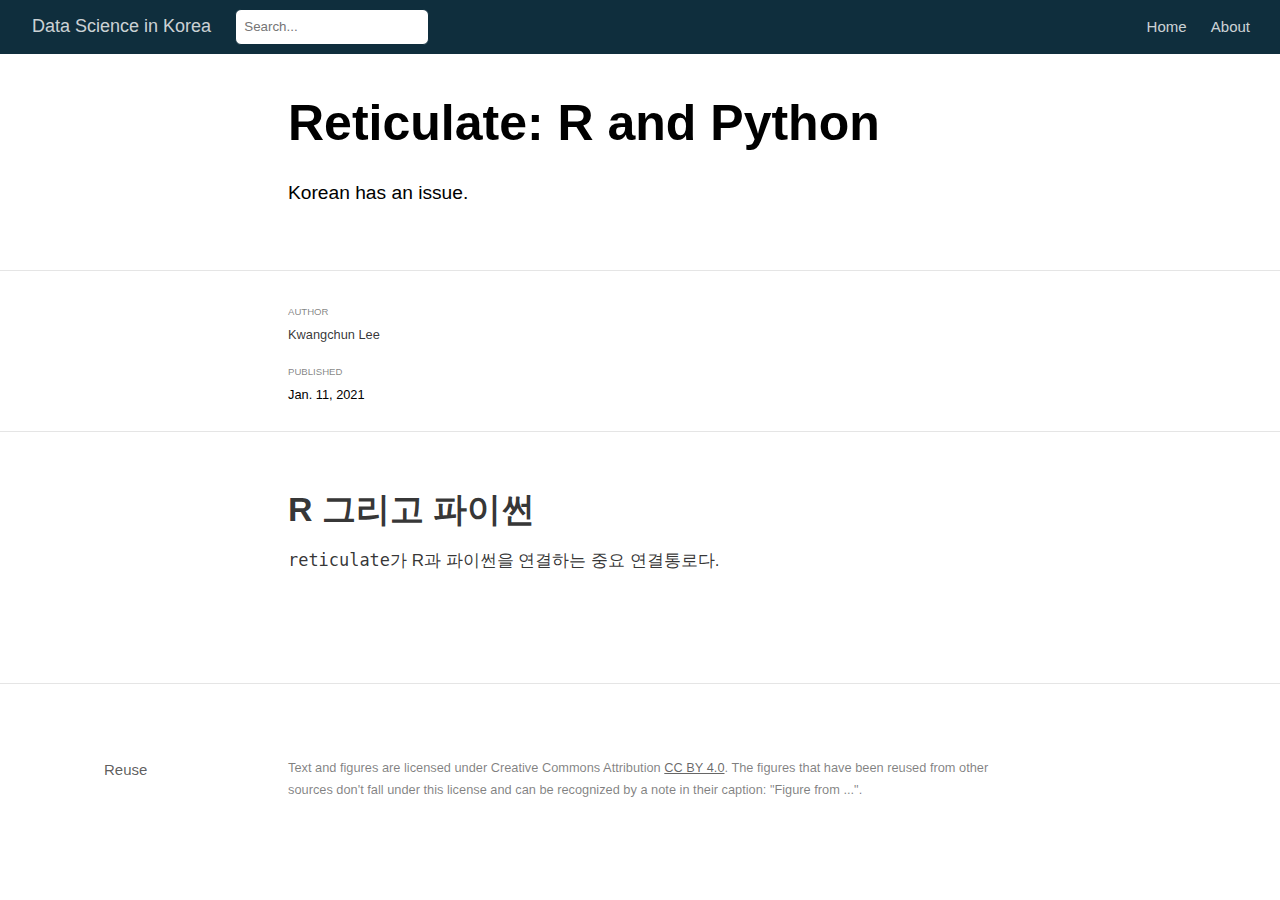
==== commit cc8a5d70: "added theme" ====
--- a/docs/posts/2021-01-12-reticulate-python-and-r/index.html
+++ b/docs/posts/2021-01-12-reticulate-python-and-r/index.html
@@ -85,9 +85,9 @@
 </style>
 
   <!--radix_placeholder_meta_tags-->
-<title>Data Science in Korea: reticulate-python-and-r</title>
-
-<meta property="description" itemprop="description" content="A short description of the post."/>
+<title>Data Science in Korea: Reticulate: R and Python</title>
+
+<meta property="description" itemprop="description" content="Korean has an issue."/>
 
 <link rel="license" href="https://creativecommons.org/licenses/by/4.0/"/>
 
@@ -97,27 +97,27 @@
 <meta name="article:author" content="Kwangchun Lee"/>
 
 <!--  https://developers.facebook.com/docs/sharing/webmasters#markup -->
-<meta property="og:title" content="Data Science in Korea: reticulate-python-and-r"/>
+<meta property="og:title" content="Data Science in Korea: Reticulate: R and Python"/>
 <meta property="og:type" content="article"/>
-<meta property="og:description" content="A short description of the post."/>
+<meta property="og:description" content="Korean has an issue."/>
 <meta property="og:locale" content="en_US"/>
 <meta property="og:site_name" content="Data Science in Korea"/>
 
 <!--  https://dev.twitter.com/cards/types/summary -->
 <meta property="twitter:card" content="summary"/>
-<meta property="twitter:title" content="Data Science in Korea: reticulate-python-and-r"/>
-<meta property="twitter:description" content="A short description of the post."/>
+<meta property="twitter:title" content="Data Science in Korea: Reticulate: R and Python"/>
+<meta property="twitter:description" content="Korean has an issue."/>
 
 <!--/radix_placeholder_meta_tags-->
   <!--radix_placeholder_rmarkdown_metadata-->
 
 <script type="text/json" id="radix-rmarkdown-metadata">
-{"type":"list","attributes":{"names":{"type":"character","attributes":{},"value":["title","description","author","date","output","draft","creative_commons"]}},"value":[{"type":"character","attributes":{},"value":["reticulate-python-and-r"]},{"type":"character","attributes":{},"value":["A short description of the post."]},{"type":"list","attributes":{},"value":[{"type":"list","attributes":{"names":{"type":"character","attributes":{},"value":["name"]}},"value":[{"type":"character","attributes":{},"value":["Kwangchun Lee"]}]}]},{"type":"character","attributes":{},"value":["01-12-2021"]},{"type":"list","attributes":{"names":{"type":"character","attributes":{},"value":["distill::distill_article"]}},"value":[{"type":"list","attributes":{"names":{"type":"character","attributes":{},"value":["self_contained"]}},"value":[{"type":"logical","attributes":{},"value":[false]}]}]},{"type":"logical","attributes":{},"value":[false]},{"type":"character","attributes":{},"value":["CC BY"]}]}
+{"type":"list","attributes":{"names":{"type":"character","attributes":{},"value":["title","description","author","date","output","draft","creative_commons"]}},"value":[{"type":"character","attributes":{},"value":["Reticulate: R and Python"]},{"type":"character","attributes":{},"value":["Korean has an issue."]},{"type":"list","attributes":{},"value":[{"type":"list","attributes":{"names":{"type":"character","attributes":{},"value":["name"]}},"value":[{"type":"character","attributes":{},"value":["Kwangchun Lee"]}]}]},{"type":"character","attributes":{},"value":["01-12-2021"]},{"type":"list","attributes":{"names":{"type":"character","attributes":{},"value":["distill::distill_article"]}},"value":[{"type":"list","attributes":{"names":{"type":"character","attributes":{},"value":["self_contained","theme"]}},"value":[{"type":"logical","attributes":{},"value":[false]},{"type":"character","attributes":{},"value":["tidyverse.css"]}]}]},{"type":"logical","attributes":{},"value":[false]},{"type":"character","attributes":{},"value":["CC BY"]}]}
 </script>
 <!--/radix_placeholder_rmarkdown_metadata-->
   
   <script type="text/json" id="radix-resource-manifest">
-  {"type":"NULL"}
+  {"type":"character","attributes":{},"value":["reticulate-python-and-r_files/anchor-4.2.2/anchor.min.js","reticulate-python-and-r_files/bowser-1.9.3/bowser.min.js","reticulate-python-and-r_files/distill-2.2.21/template.v2.js","reticulate-python-and-r_files/header-attrs-2.5/header-attrs.js","reticulate-python-and-r_files/jquery-1.11.3/jquery.min.js","reticulate-python-and-r_files/webcomponents-2.0.0/webcomponents.js"]}
   </script>
   <!--radix_placeholder_navigation_in_header-->
 <meta name="distill:offset" content="../.."/>
@@ -2014,7 +2014,7 @@
 <!--radix_placeholder_front_matter-->
 
 <script id="distill-front-matter" type="text/json">
-{"title":"reticulate-python-and-r","description":"A short description of the post.","authors":[{"author":"Kwangchun Lee","authorURL":"#","affiliation":"&nbsp;","affiliationURL":"#","orcidID":""}],"publishedDate":"2021-01-12T00:00:00.000+09:00","citationText":"Lee, 2021"}
+{"title":"Reticulate: R and Python","description":"Korean has an issue.","authors":[{"author":"Kwangchun Lee","authorURL":"#","affiliation":"&nbsp;","affiliationURL":"#","orcidID":""}],"publishedDate":"2021-01-12T00:00:00.000+09:00","citationText":"Lee, 2021"}
 </script>
 
 <!--/radix_placeholder_front_matter-->
@@ -2037,10 +2037,10 @@
 <!--/radix_placeholder_site_before_body-->
 
 <div class="d-title">
-<h1>reticulate-python-and-r</h1>
+<h1>Reticulate: R and Python</h1>
 <!--radix_placeholder_categories-->
 <!--/radix_placeholder_categories-->
-<p><p>A short description of the post.</p></p>
+<p><p>Korean has an issue.</p></p>
 </div>
 
 <div class="d-byline">
@@ -2050,8 +2050,8 @@
 </div>
 
 <div class="d-article">
-<p>Distill is a publication format for scientific and technical writing, native to the web. %&gt;%</p>
-<p>Learn more about using Distill at <a href="https://rstudio.github.io/distill" class="uri">https://rstudio.github.io/distill</a>.</p>
+<h1 id="r-그리고-파이썬">R 그리고 파이썬</h1>
+<p><code>reticulate</code>가 R과 파이썬을 연결하는 중요 연결통로다.</p>
 <div class="sourceCode" id="cb1"><pre class="sourceCode r distill-force-highlighting-css"><code class="sourceCode r"></code></pre></div>
 <!--radix_placeholder_article_footer-->
 <!--/radix_placeholder_article_footer-->
